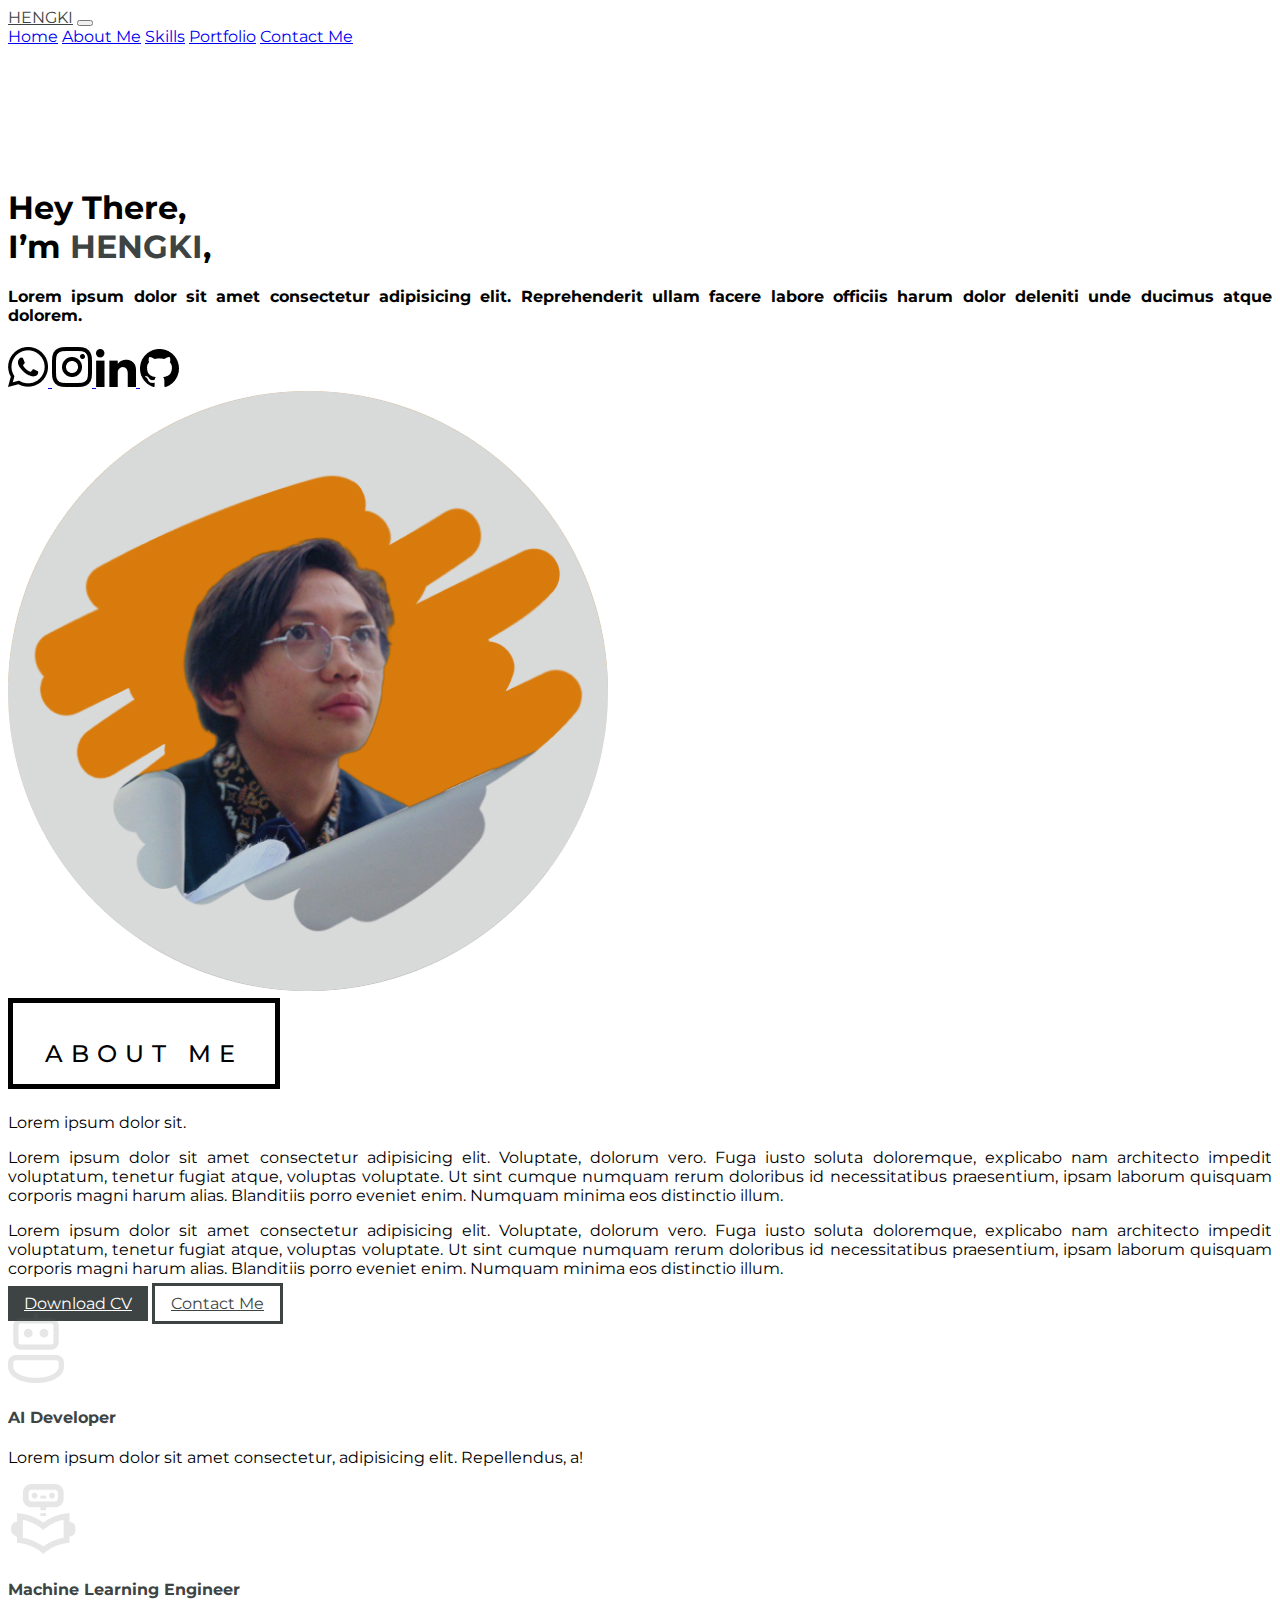
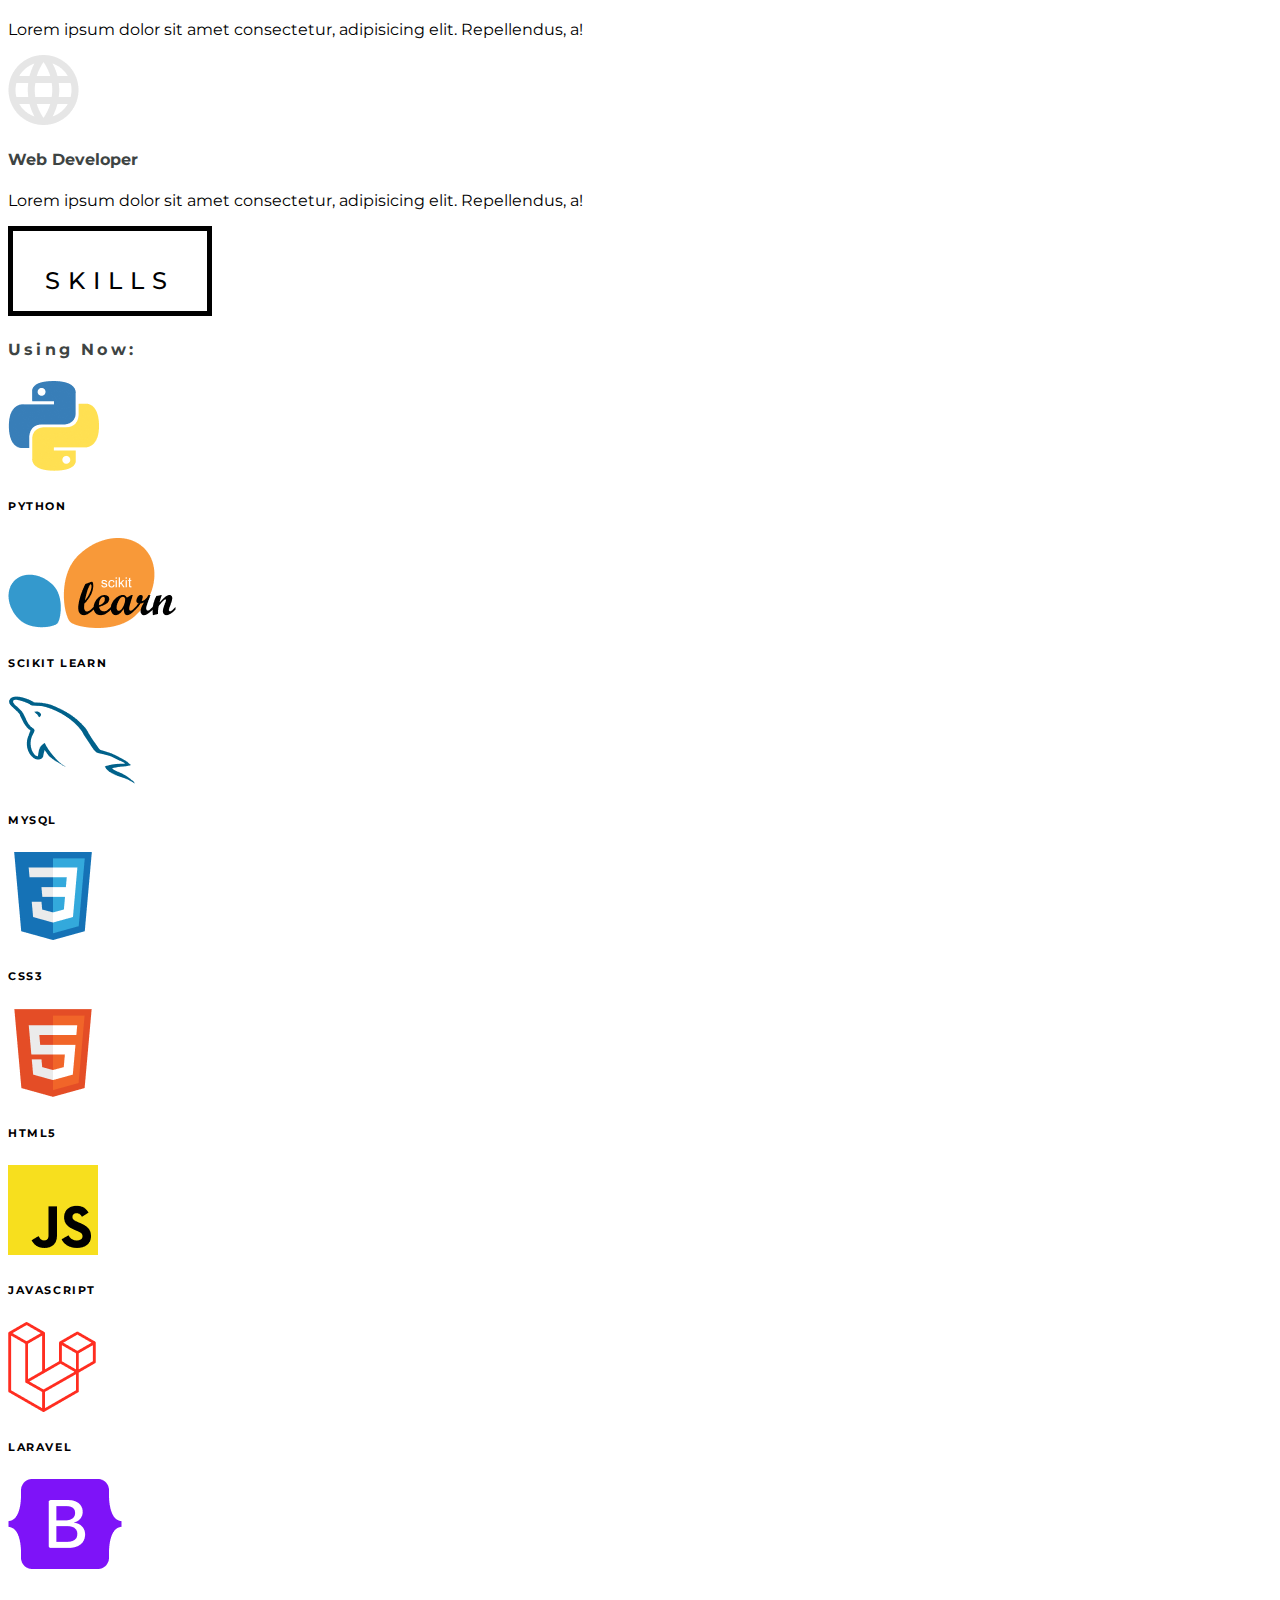
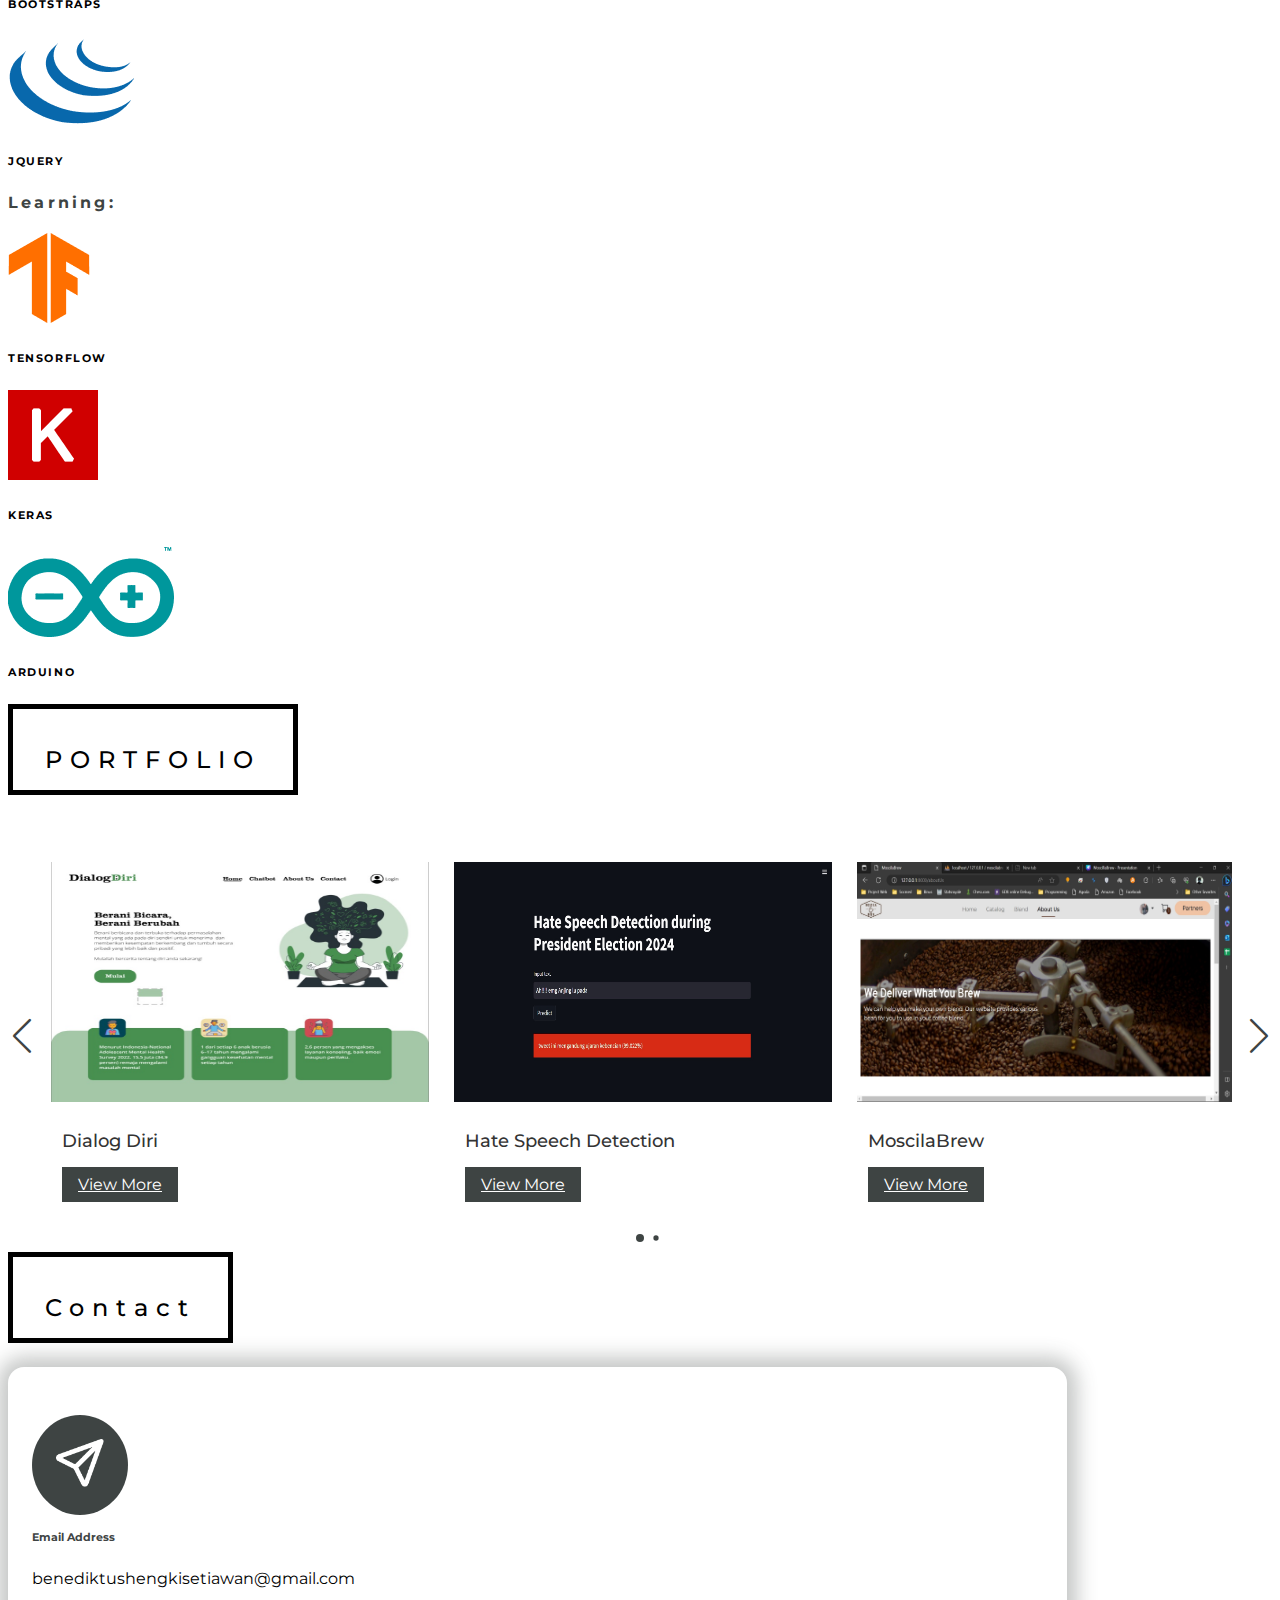
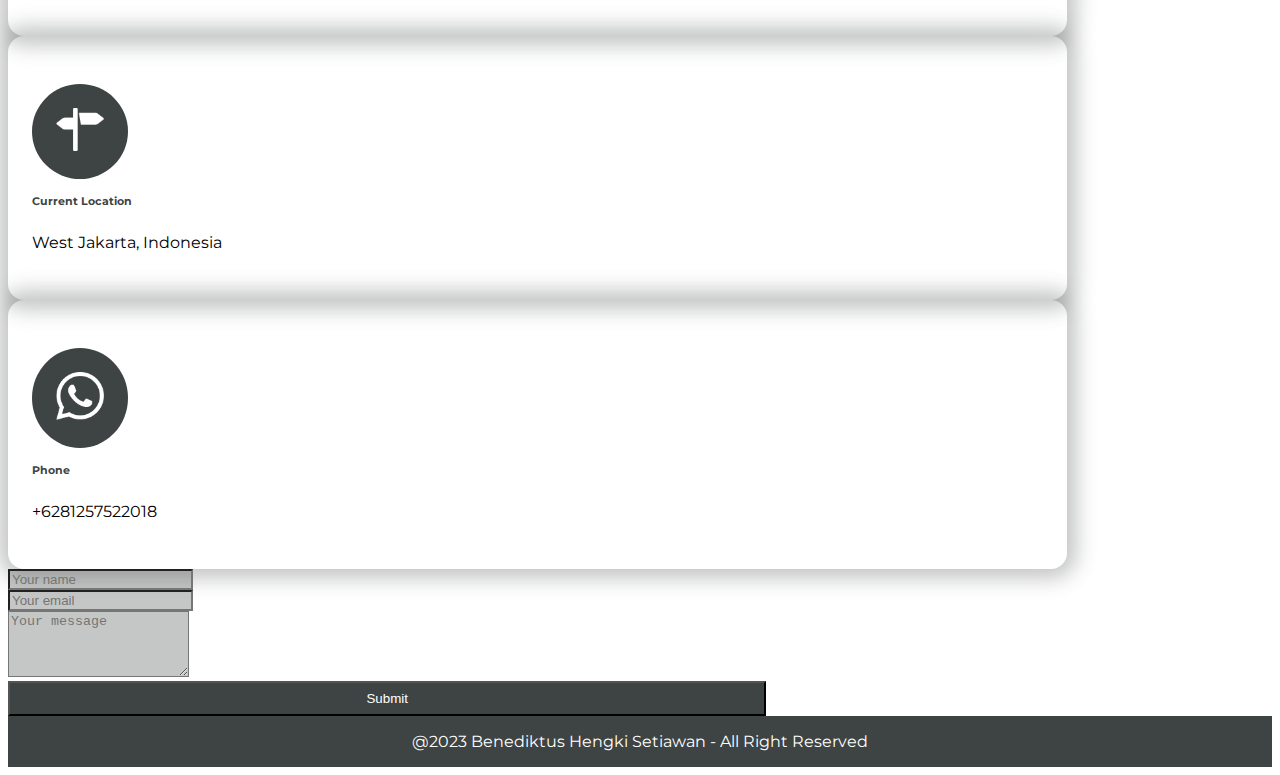
==== index.html @ 1af2297f "disable submit button in contact_me" ====
<!doctype html>
<html lang="en">

<head>
  <meta charset="utf-8">
  <meta name="viewport" content="width=device-width, initial-scale=1">
  <title>benngki</title>
  <link href="https://cdn.jsdelivr.net/npm/bootstrap@5.3.2/dist/css/bootstrap.min.css" rel="stylesheet"
    integrity="sha384-T3c6CoIi6uLrA9TneNEoa7RxnatzjcDSCmG1MXxSR1GAsXEV/Dwwykc2MPK8M2HN" crossorigin="anonymous">
  <link rel="stylesheet" href="style.css">

  <!-- card slider -->
  <!-- Swiper CSS -->
  <link rel="stylesheet" href="assets/card-slider/css/swiper-bundle.min.css">

  <!-- CSS -->
  <link rel="stylesheet" href="assets/card-slider/css/style.css">
</head>

<body>

  <header>
      <nav class="navbar navbar-expand-lg bg-body-tertiary fixed-top">
        <div class="container-lg">
          <a class="navbar-brand fw-bold" href="#home">HENGKI</a>
          <button class="navbar-toggler" type="button" data-bs-toggle="collapse" data-bs-target="#navbarNavAltMarkup"
            aria-controls="navbarNavAltMarkup" aria-expanded="false" aria-label="Toggle navigation">
            <span class="navbar-toggler-icon"></span>
          </button>
          <div class="collapse navbar-collapse" id="navbarNavAltMarkup">
            <div class="navbar-nav ms-auto">
              <a class="nav-link" aria-current="page" href="#home">Home</a>
              <a class="nav-link" href="#about_me">About Me</a>
              <a class="nav-link" href="#skills">Skills</a>
              <a class="nav-link" href="#portfolio">Portfolio</a>
              <a class="nav-link" href="#contact_me">Contact Me</a>
            </div>
          </div>
        </div>
      </nav>
  </header>

  <main id="index">
    <!-- Start of Home -->
    <section id="home" class="py-2 py-md-3 py-lg-4 d-flex align-items-center">
      <div class="container">
        <div class="row">
          <div class="col d-flex flex-column justify-content-center mb-4 mb-md-0">
            <h1>Hey There,<br>
              I’m <span class="fw-bold">HENGKI</span>,
            </h1>
            <h4 class="mt-3 text-justify">
              Lorem ipsum dolor sit amet consectetur adipisicing elit. Reprehenderit ullam facere labore officiis harum
              dolor deleniti unde ducimus atque dolorem.
            </h4>
            <!-- start of social icons -->
            <div id="social_icons" class="d-flex justify-content-between w-75 w-md-75 w-lg-50 mt-3 mt-md-5">
              <a href="https://wa.me/+6281257522018">
                <img src="assets/wa.png">
              </a>
              <a href="https://www.instagram.com/_hengkistwn/">
                <img src="assets/ig.png">
              </a>
              <a href="https://www.linkedin.com/in/benngki">
                <img src="assets/linkedin.png">
              </a>
              <a href="https://github.com/Benngki">
                <img src="assets/github.png">
              </a>
            </div>
            <!-- end of social icons -->
          </div>
          <div class="col-12 col-md order-first order-md-last text-center align-self-center mt-4 mt-md-0">
            <img src="assets/Ellipse 1.jpg" class="w-75">
          </div>
        </div>
      </div>
    </section>
    <!-- End of Home -->

    <!-- Start of About Me -->
    <section id="about_me" class="text-center py-2 py-md-3 py-lg-4">
      <div class="container d-flex flex-column align-items-center">
        <div class="title">
          <h2>
            ABOUT ME
          </h2>
        </div>

        <div class="text-justify w-100">
          <p>
            Lorem ipsum dolor sit.
          </p>
          <p>
            Lorem ipsum dolor sit amet consectetur adipisicing elit. Voluptate, dolorum vero. Fuga iusto soluta
            doloremque, explicabo nam architecto impedit voluptatum, tenetur fugiat atque, voluptas voluptate. Ut sint
            cumque numquam rerum doloribus id necessitatibus praesentium, ipsam laborum quisquam corporis magni harum
            alias. Blanditiis porro eveniet enim. Numquam minima eos distinctio illum.
          </p>
          <p>
            Lorem ipsum dolor sit amet consectetur adipisicing elit. Voluptate, dolorum vero. Fuga iusto soluta
            doloremque, explicabo nam architecto impedit voluptatum, tenetur fugiat atque, voluptas voluptate. Ut sint
            cumque numquam rerum doloribus id necessitatibus praesentium, ipsam laborum quisquam corporis magni harum
            alias. Blanditiis porro eveniet enim. Numquam minima eos distinctio illum.
          </p>
        </div>

        <div class="d-flex me-auto">
          <a href="assets/BenediktusHengkiSetiawan_CV_Academy2023.pdf" role="button" class="btn btn-primary">Download
            CV</a>
          <a href="#contact_me" role="button" class="nav-link btn btn-secondary ms-3">Contact Me</a>
        </div>

        <div id="services" class="container px-5 pt-5 mt-3 text-justify">
          <div class="row gx-2 gy-5">
            <!-- AI Developer -->
            <div class="role col-12 col-md-5 position-relative mx-auto">
              <img src="assets/fluent_bot-24-regular.png" class="position-absolute top-0 start-0 translate-middle">
              <h4 class="fw-bold">AI Developer</h4>
              <p>Lorem ipsum dolor sit amet consectetur, adipisicing elit. Repellendus, a!</p>
            </div>
            <!-- Machine Learning Engineer -->
            <div class="role col-12 col-md-5 position-relative mx-auto">
              <img src="assets/eos-icons_machine-learning-outlined.png"
                class="position-absolute top-0 start-0 translate-middle">
              <h4 class="fw-bold">Machine Learning Engineer</h4>
              <p>Lorem ipsum dolor sit amet consectetur, adipisicing elit. Repellendus, a!</p>
            </div>
            <!-- Web Developer -->
            <div class="role col-12 col-md-5 position-relative mx-auto">
              <img src="assets/mdi_web.png" class="position-absolute top-0 start-0 translate-middle">
              <h4 class="fw-bold">Web Developer</h4>
              <p>Lorem ipsum dolor sit amet consectetur, adipisicing elit. Repellendus, a!</p>
            </div>
          </div>
        </div>
      </div>
    </section>
    <!-- End of About Me -->

    <!-- Start of Skills -->
    <section id="skills" class="text-center py-2 py-md-3 py-lg-4">
      <div class="container d-flex flex-column align-items-center">
        <div class="title">
          <h2>
            SKILLS
          </h2>
        </div>

        <!-- Using Noew -->
        <h4 class="fw-bold letter-spacing_2 me-auto">
          Using Now:
        </h4>
        <div class="container text-center">
          <div class="row g-2 justify-content-center">
            <div class="col-12 col-md-9 col-md-10">
              <div class="row row-cols-2 row-cols-md-3 row-cols-lg-4 justify-content-center">
                <div class="col">
                  <div class="p-3">
                    <img src="assets/logos_python.png" class="img-fluid">
                    <h6 class="letter-spacing_1 mt-2">PYTHON</h6>
                  </div>
                </div>
                <div class="col">
                  <div class="p-3">
                    <img src="assets/devicon_scikitlearn.png" class="img-fluid">
                    <h6 class="letter-spacing_1 mt-2">SCIKIT LEARN</h6>
                  </div>
                </div>
                <div class="col">
                  <div class="p-3">
                    <img src="assets/devicon_mysql.png" class="img-fluid">
                    <h6 class="letter-spacing_1 mt-2">MYSQL</h6>
                  </div>
                </div>
                <div class="col">
                  <div class="p-3">
                    <img src="assets/devicon_css3.png" class="img-fluid">
                    <h6 class="letter-spacing_1 mt-2">CSS3</h6>
                  </div>
                </div>
                <div class="col">
                  <div class="p-3">
                    <img src="assets/devicon_html5.png" class="img-fluid">
                    <h6 class="letter-spacing_1 mt-2">HTML5</h6>
                  </div>
                </div>
                <div class="col">
                  <div class="p-3">
                    <img src="assets/logos_javascript.png" class="img-fluid">
                    <h6 class="letter-spacing_1 mt-2">JAVASCRIPT</h6>
                  </div>
                </div>
                <div class="col">
                  <div class="p-3">
                    <img src="assets/laravel.png" class="img-fluid">
                    <h6 class="letter-spacing_1 mt-2">LARAVEL</h6>
                  </div>
                </div>
                <div class="col">
                  <div class="p-3">
                    <img src="assets/bootstrap.png" class="img-fluid">
                    <h6 class="letter-spacing_1 mt-2">BOOTSTRAPS</h6>
                  </div>
                </div>
                <div class="col">
                  <div class="p-3">
                    <img src="assets/devicon_jquery.png" class="img-fluid">
                    <h6 class="letter-spacing_1 mt-2">JQUERY</h6>
                  </div>
                </div>
              </div>
            </div>
          </div>
        </div>

        <!-- Learning -->
        <h4 class="fw-bold letter-spacing_2 me-auto">
          Learning:
        </h4>
        <div class="container text-center">
          <div class="row g-2 justify-content-center">
            <div class="col-12 col-md-9 col-md-10">
              <div class="row row-cols-2 row-cols-md-3 row-cols-lg-4 justify-content-center">
                <div class="col">
                  <div class="p-3">
                    <img src="assets/tf.png" class="img-fluid">
                    <h6 class="letter-spacing_1 mt-2">TENSORFLOW</h6>
                  </div>
                </div>
                <div class="col">
                  <div class="p-3">
                    <img src="assets/devicon_keras.png" class="img-fluid">
                    <h6 class="letter-spacing_1 mt-2">KERAS</h6>
                  </div>
                </div>
                <div class="col">
                  <div class="p-3">
                    <img src="assets/devicon_arduino.png" class="img-fluid">
                    <h6 class="letter-spacing_1 mt-2">ARDUINO</h6>
                  </div>
                </div>
              </div>
            </div>
          </div>
        </div>
      </div>
    </section>
    <!-- End of Skills -->

    <!-- Start of Portfolio -->
    <section id="portfolio" class="text-center py-2 py-md-3 py-lg-4">
      <div class="container d-flex flex-column align-items-center">
        <div class="title">
          <h2>
            PORTFOLIO
          </h2>
        </div>

        <div class="text-center">
          <!-- web version -->
          <!-- <div id="projects" class="d-none row row-cols-1 g-0 row-cols-md-2 row-cols-lg-3"></div> -->
        </div>
      </div>
      <!-- mobile version -->
      <div class="container-fluid container-lg">
        <div class="slide-container swiper">
          <div class="slide-content">
            <div class="card-wrapper swiper-wrapper"></div>
          </div>
  
          <div class="swiper-button-next swiper-navBtn"></div>
          <div class="swiper-button-prev swiper-navBtn"></div>
          <div class="swiper-pagination"></div>
        </div>
      </div>

    </section>
    <!-- End of Portfolio -->

    <!-- Start of Contact Me -->
    <section id="contact_me" class="text-center py-2 py-md-3 py-lg-4">
      <div class="container d-flex flex-column align-items-center">
        <div class="title">
          <h2>
            Contact
          </h2>
        </div>

        <!-- start of Contact -->
        <div id="contacts" class="container text-center mt-3">
          <div class="row justify-content-center">
            <div class="col-12 col-lg-11">
              <div class="row row-cols-1 row-cols-md-2 row-cols-lg-3 gy-5 gy-lg-0 justify-content-center">
                <!-- email -->
                <div class="col email">
                  <div class="content mx-auto">
                    <div class="eclipse mx-auto">
                      <img src="assets/tabler_send.png" class="img-fluid">
                    </div>
                    <h6 class="fw-bold">Email Address</h6>
                    <p>benediktushengkisetiawan@gmail.com</p>
                  </div>
                </div>
                <div class="col email">
                  <div class="content mx-auto">
                    <div class="eclipse mx-auto">
                      <img src="assets/entypo_address.png" class="img-fluid">
                    </div>
                    <h6 class="fw-bold">Current Location</h6>
                    <p>West Jakarta, Indonesia</p>
                  </div>
                </div>
                <div class="col email">
                  <div class="content mx-auto">
                    <div class="eclipse mx-auto">
                      <img src="assets/ic_baseline-whatsapp.png" class="img-fluid">
                    </div>
                    <h6 class="fw-bold">Phone</h6>
                    <p>+6281257522018</p>
                  </div>
                </div>
                <!-- address -->
                <!-- phone -->
              </div>
            </div>
          </div>
        </div>
        <!-- end of Contact -->

        <form class="mt-5">
          <!-- name -->
          <div class="mb-3">
            <input type="text" class="form-control form-control-lg" placeholder="Your name">
          </div>
          <!-- email -->
          <div class="mb-3">
            <input type="email" class="form-control form-control-lg" placeholder="Your email">
          </div>
          <!-- message -->
          <div class="mb-3">
            <textarea class="form-control" rows="4" placeholder="Your message"></textarea>
          </div>
          <button type="submit" class="btn btn-primary disabled">Submit</button>
        </form>
      </div>
    </section>
    <!-- End of Contact Me -->
  </main>

  <footer>
    <p>@2023 Benediktus Hengki Setiawan - All Right Reserved</p>
  </footer>

  <script src="https://cdn.jsdelivr.net/npm/bootstrap@5.3.2/dist/js/bootstrap.bundle.min.js"
    integrity="sha384-C6RzsynM9kWDrMNeT87bh95OGNyZPhcTNXj1NW7RuBCsyN/o0jlpcV8Qyq46cDfL"
    crossorigin="anonymous"></script>

  <!-- jquery -->
  <script src="https://code.jquery.com/jquery-3.6.0.min.js" integrity="sha256-/xUj+3OJU5yExlq6GSYGSHk7tPXikynS7ogEvDej/m4=" crossorigin="anonymous"></script>

  <!-- card slider -->
  <!-- Swiper JS -->
  <script src="assets/card-slider/js/swiper-bundle.min.js"></script>

  <!-- JavaScript -->
  <script src="assets/card-slider/js/script.js"></script>

  <!-- custom javascript -->
  <script src="data.js"></script>
  <script src="main.js"></script>
  <script src="script.js"></script>
</body>

</html>
---- style.css ----
/* @import url('https://fonts.googleapis.com/css2?family=Montserrat&display=swap'); */
@import url('https://fonts.googleapis.com/css2?family=Montserrat:wght@400;500;700&display=swap');

:root {
    --font-montserrat: 'Montserrat', sans-serif;
    --primary-color: #FFFFFF;
    --secondary-color: #3E4443;

    --shadow-color: 62,68, 67, 0.3;
}

html {
    scroll-behavior: smooth;
}

body {
    font-family: 'Montserrat', sans-serif;
}

/* section#home{
    padding-top: 10vh;
} */

nav a.active {
    font-weight: bold;
}

/* start of About Me */
.title {
    border: solid black;
    border-width: 5px;
    width: fit-content;
    padding: 0.5rem 1.5rem;
    margin-bottom: 1.5rem;
}

.title > h2 {
    letter-spacing: 0.4rem;
    margin-bottom: 0;
    font-weight: 500;
}

#services .role img {
    opacity: 0.55;
}
/* end of About Me */

/* start of portfolio */
#projects .project_info {
    display: none;
}

#projects .project {
    height: 20rem;
    overflow: hidden;
}

#projects .project img {
    width: 100%;
    height: 100%;
    /* display: block; */
    object-fit: fill;
}

#projects .project .project_title {
    margin-bottom: 0;
    font-weight: bold;
}
/* end of portfolio */

/* start of contacts */
section#contact_me #contacts .col .content {
    box-shadow: 0 0 20px 10px rgba(var(--shadow-color)); /* offset-x | offset-y | blur-radius | spread-radius | color */
    width: 90%;
    height: 100%;
    padding: 3rem 1.5rem;
    word-break: break-all;
    border-radius: 1rem;
}

section#contact_me #contacts .col .content .eclipse {
    background-color: var(--secondary-color);
    width: fit-content;
    padding: 1.5rem;
    border-radius: 50%;
}

section#contact_me #contacts .col .content .eclipse img {
    width: 3rem;
    color: var(--primary-color);
}

section#contact_me #contacts .col .content h6{
    margin-top: 1rem;
}

section#contact_me #contacts .col .content p{
    margin-bottom: 0;
}

    /* form */  
    section#contact_me form{
        width: 90%;
    }

    section#contact_me form input, section#contact_me form textarea{
        background-color: rgba(var(--shadow-color));
        color: black;
    }

    section#contact_me form input:focus, section#contact_me form textarea:focus{
        box-shadow: 0 0 20px 5px rgba(var(--shadow-color));
        border: solid rgb(var(--primary-color));
    }

    section#contact_me form button[type='submit']{
        width: 100%;
        background-color: var(--secondary-color);
    } 
/* end of contacts */

/* start of footer */
footer {
    background-color: var(--secondary-color);
    padding: 1rem 2rem ;
}

footer p {
    color: #FFFFFF;
    margin: 0;
    text-align: center;
    word-break: break-all;
}
/* end of footer */

/* // Small devices (landscape phones, 576px and up) */
/* @media (min-width: 576px) { 
 } */

/* // Medium devices (tablets, 768px and up) */
@media (min-width: 768px) { 
    /* start of contact me */
    section#contact_me #contacts .col .content {
        width: 80%;
    }
    /* start of contact me */
    .w-md-75 {
        width: 75% !important;
    }

    .vh-md-100 {
        height: 100vh !important;
    }
}

/* // Large devices (desktops, 992px and up) */
@media (min-width: 992px) { 
    nav {
        height: 10vh;
    }

    .w-lg-50 {
        width: 50% !important;
    }

    /* start of Home */
    section#home{
        height: 90vh;
    }
    /* end of Home */

    /* start of About Me */
    .title {
        padding: 1rem 2rem;
    }
    
    .title > h2 {
        letter-spacing: 0.5rem;
    }
    /* end of About Me */

    /* start of portfolio */
    #projects { /* web version */
        display: flex !important;
    } 

    #projects .project:hover > img {
        opacity: 0.3;
    }

    #projects .project:hover .project_info {
        display: block;
    }

    #projects .project:hover p {
        cursor: default;
    }
    /* end of portfolio */

    /* start of contact me */
    section#contact_me form{
        width: 60%;
    }
    /* end of contact me */
}


.text-justify {
    text-align: justify;
}

.fw-bold {
    color: var(--secondary-color);
}

.w-60 {
    width: 60%;
}

.mt-10vh {
    margin-top: 10vh;
}

.vh-90 {
    height: 90vh;
}

.min-vh-90 {
    min-height: 90vh;
}

.btn-primary {
    background-color: var(--secondary-color);
    color: var(--primary-color);
    padding: 0.5rem 1rem;
}

.btn-primary:hover, .btn-secondary:hover {
    background-color: var(--secondary-color);
    color: var(--primary-color);
    opacity: 0.8;
}

.btn-secondary {
    background-color: transparent;
    color: var(--secondary-color);
    border: solid var(--secondary-color);
    padding: 0.5rem 1rem;
}

.letter-spacing_2 {
    letter-spacing: 0.2rem;
}

.letter-spacing_1 {
    letter-spacing: 0.1rem;
}

/* =============
    Project Page
===================*/

main#project h6, main#project h5{
    font-weight: bold;
}
---- assets/card-slider/css/style.css ----
/* Google Fonts - Poppins */
/* @import url('https://fonts.googleapis.com/css2?family=Poppins:wght@300;400;500;600&display=swap');

*{
  margin: 0;
  padding: 0;
  box-sizing: border-box;
  font-family: 'Poppins', sans-serif;
}
body{
  min-height: 100vh;
  display: flex;
  align-items: center;
  justify-content: center;
  background-color: #EFEFEF;
} */
.slide-container{
  /* max-width: 1120px; */
  width: 100%;
  padding: 40px 0;
}
.slide-container .slide-content{
  margin: 0 40px;
  overflow: hidden;
}
.slide-container .card{
  border-radius: 0;
  background-color: #FFF;
}
.slide-container .image-content,
.slide-container .card-content{
  display: flex;
  flex-direction: column;
  align-items: start;
  padding: 10px 14px;
}
.slide-container .image-content{
  position: relative;
  row-gap: 5px;
  padding: 0;
}
.slide-container .card-image{
  position: relative;
  height: 13rem;
  width: 100%;
  background: #FFF;
  padding: 3px;
}
.slide-container .name{
  font-size: 18px;
  font-weight: 500;
  color: #333;
}
.slide-container .description{
  font-size: 14px;
  color: #707070;
  text-align: center;
}
.slide-container .button{
  border: none;
  font-size: 16px;
  color: #FFF;
  padding: 8px 16px;
  background-color: var(--secondary-color);
  border-radius: 6px;
  margin: 14px;
  cursor: pointer;
  transition: all 0.3s ease;
}
.slide-container .button:hover{
  background: #265DF2;
}

.slide-container .swiper-navBtn{
  color: var(--secondary-color);
  transition: color 0.3s ease;
}
.slide-container .swiper-navBtn:hover{
  color: var(--secondary-color);
}
.slide-container .swiper-navBtn::before,
.slide-container .swiper-navBtn::after{
  font-size: 35px;
}
.slide-container .swiper-button-next{
  right: 0;
}
.slide-container .swiper-button-prev{
  left: 0;
}
.slide-container .swiper-pagination-bullet{
  background-color: var(--secondary-color);
  opacity: 1;
}
.slide-container .swiper-pagination-bullet-active{
  background-color: var(--secondary-color);
}

@media screen and (max-width: 768px) {
  .slide-container .slide-content{
    margin: 0 10px;
  }
  .slide-container .swiper-navBtn{
    display: none;
  }
}

/* // Large devices (desktops, 992px and up) */
@media (min-width: 992px) { 
  .slide-container .card-image{
    height: 15rem;
  }
}
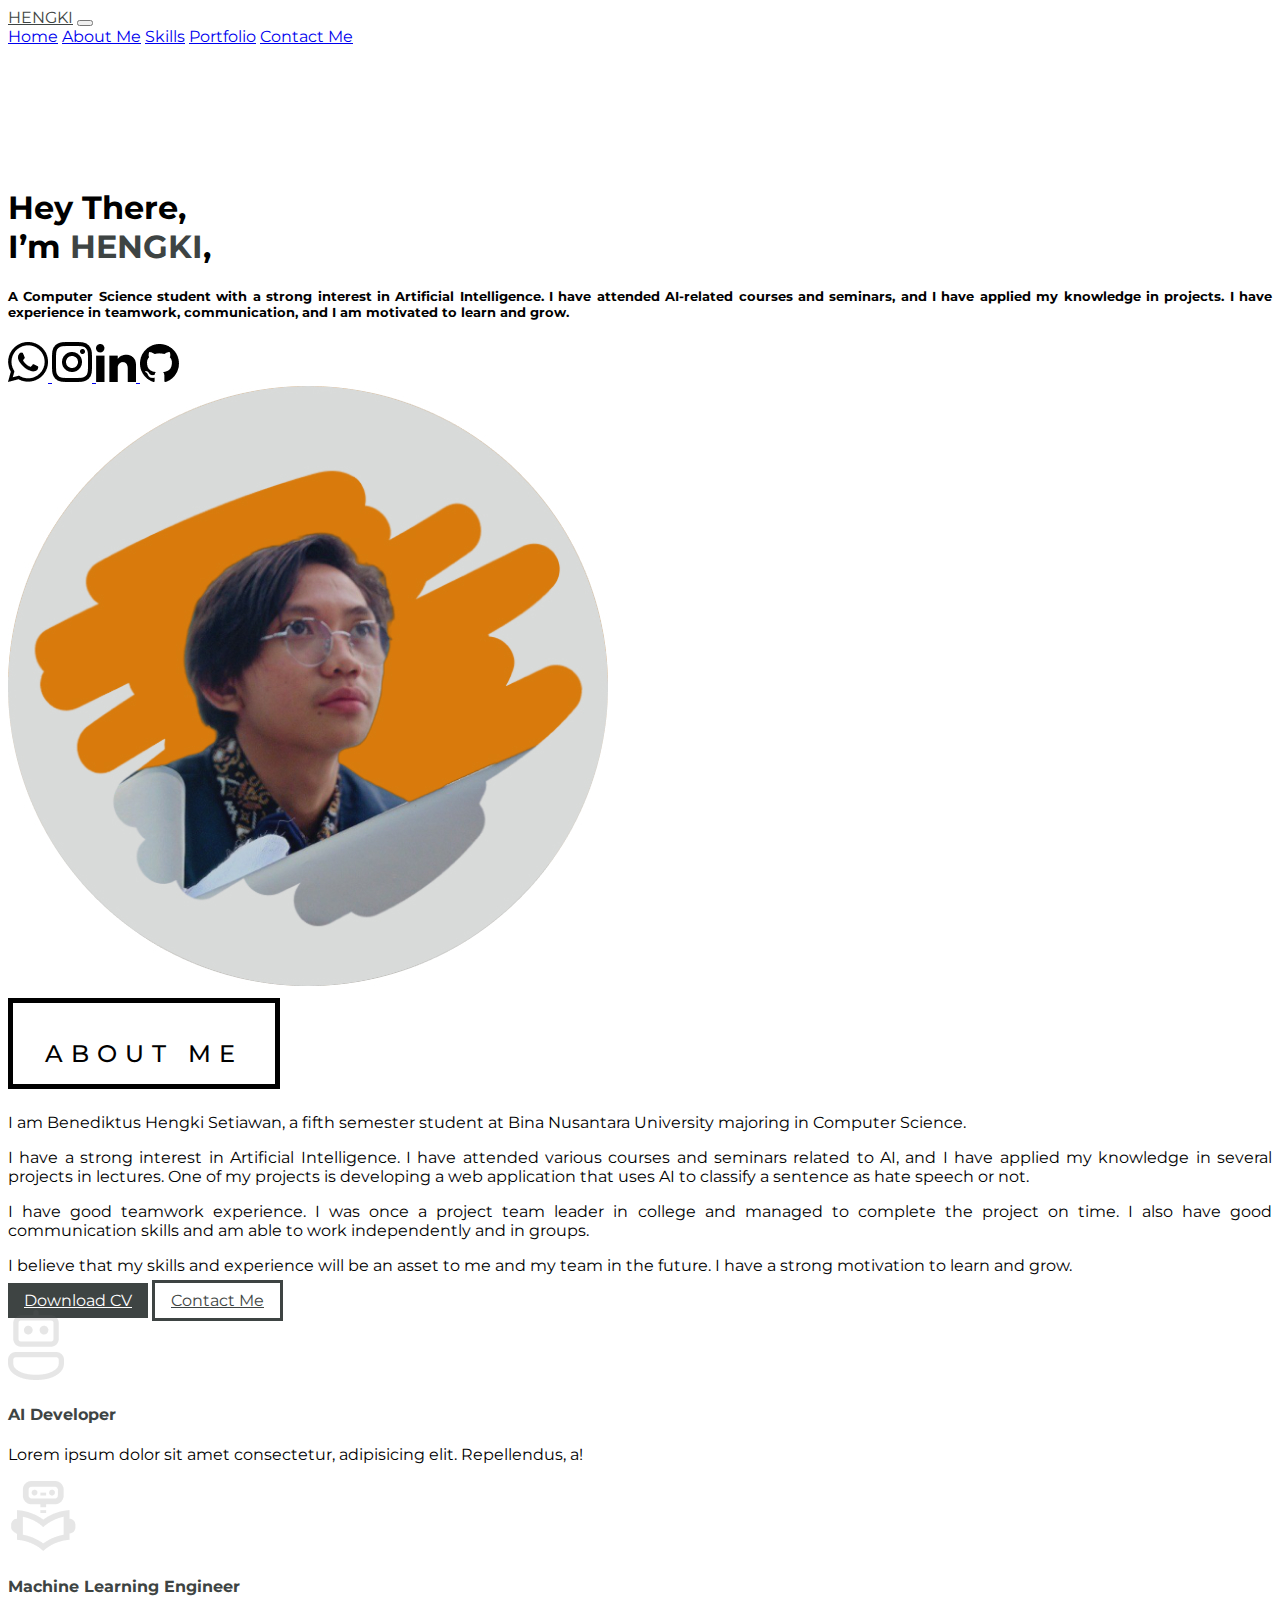
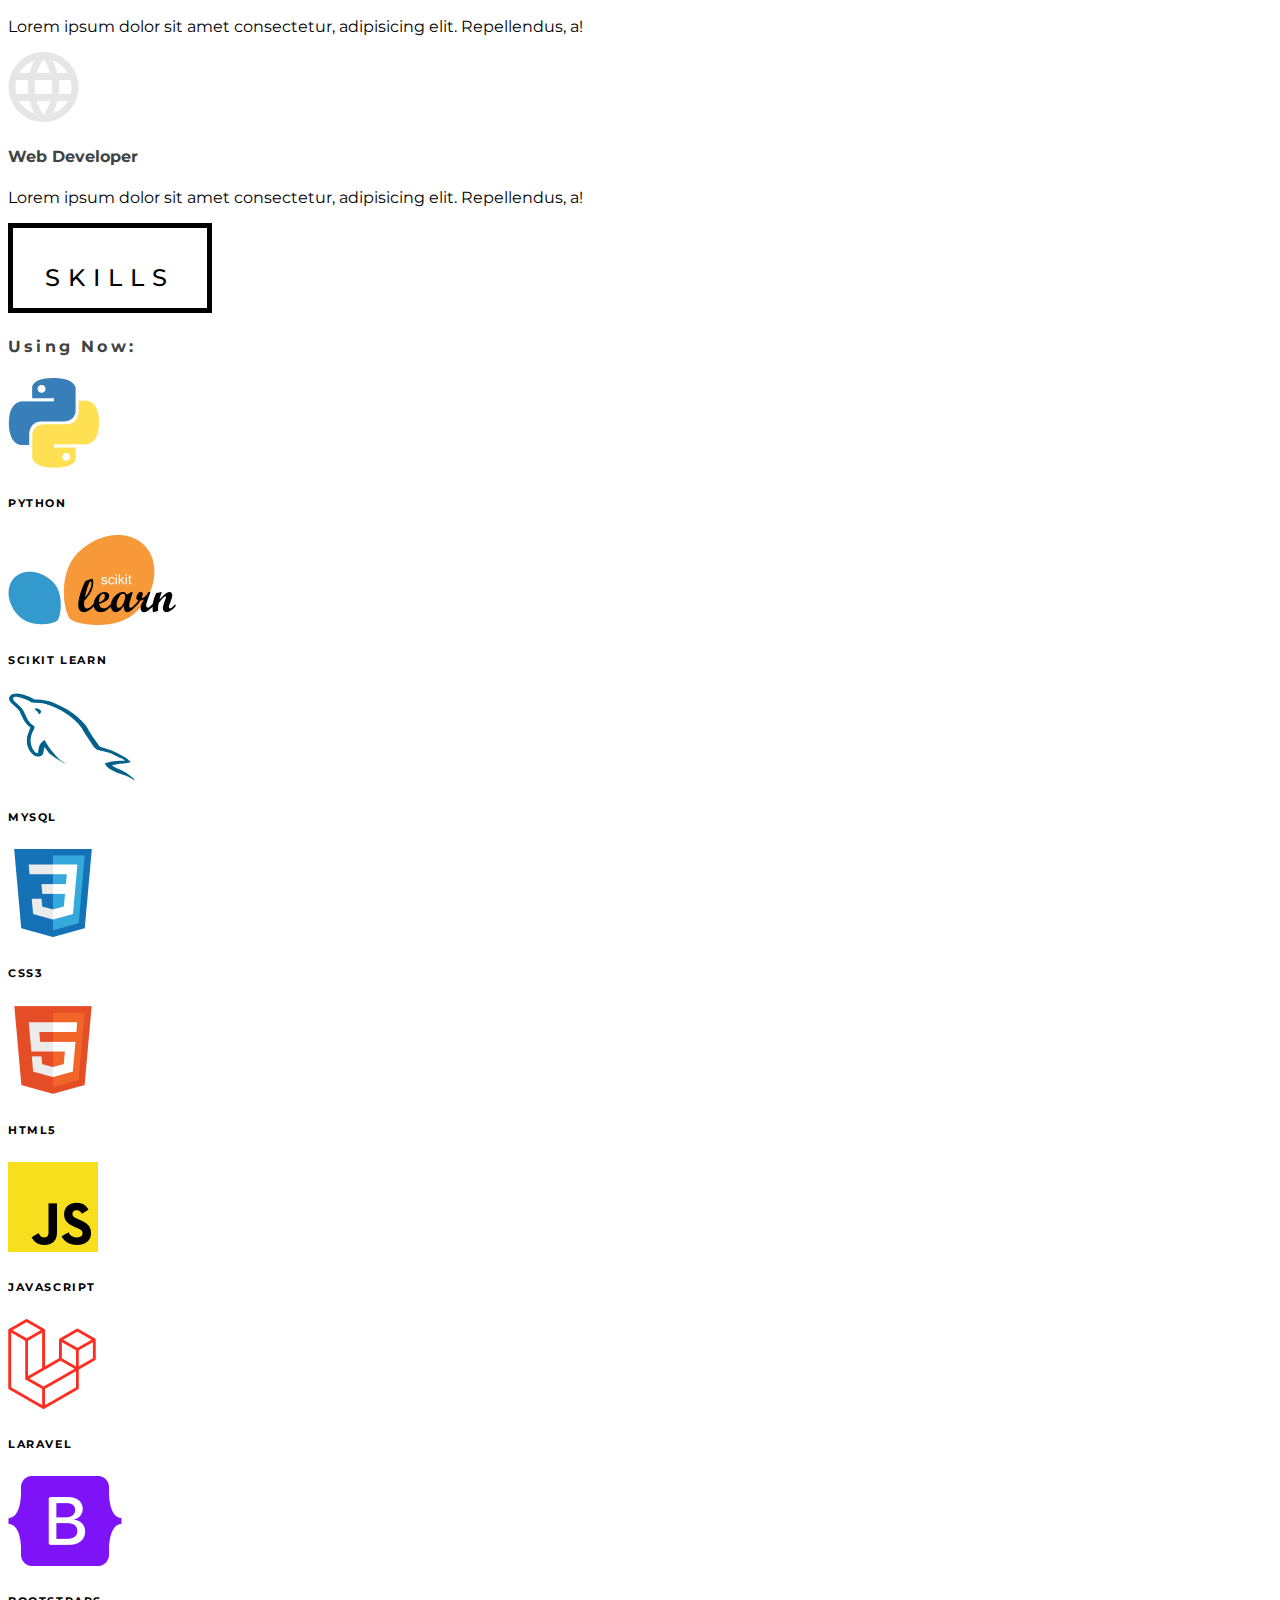
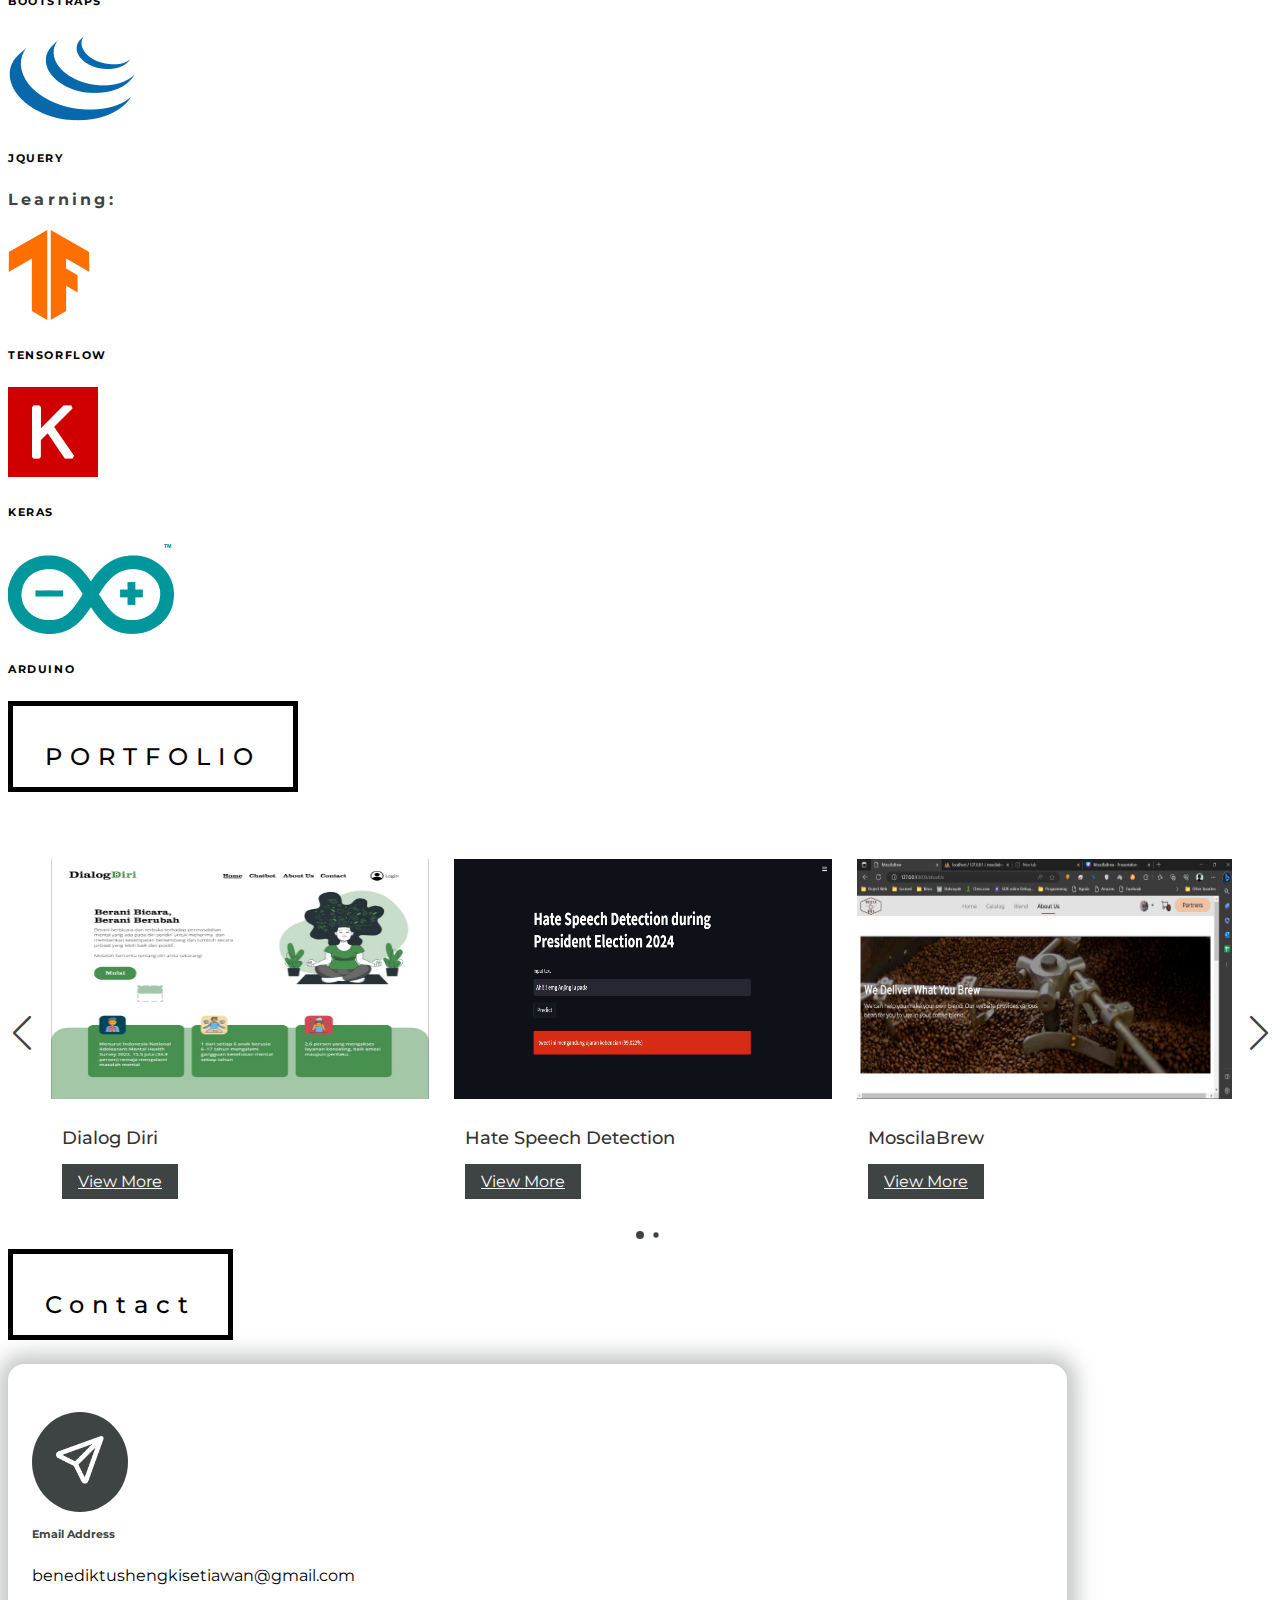
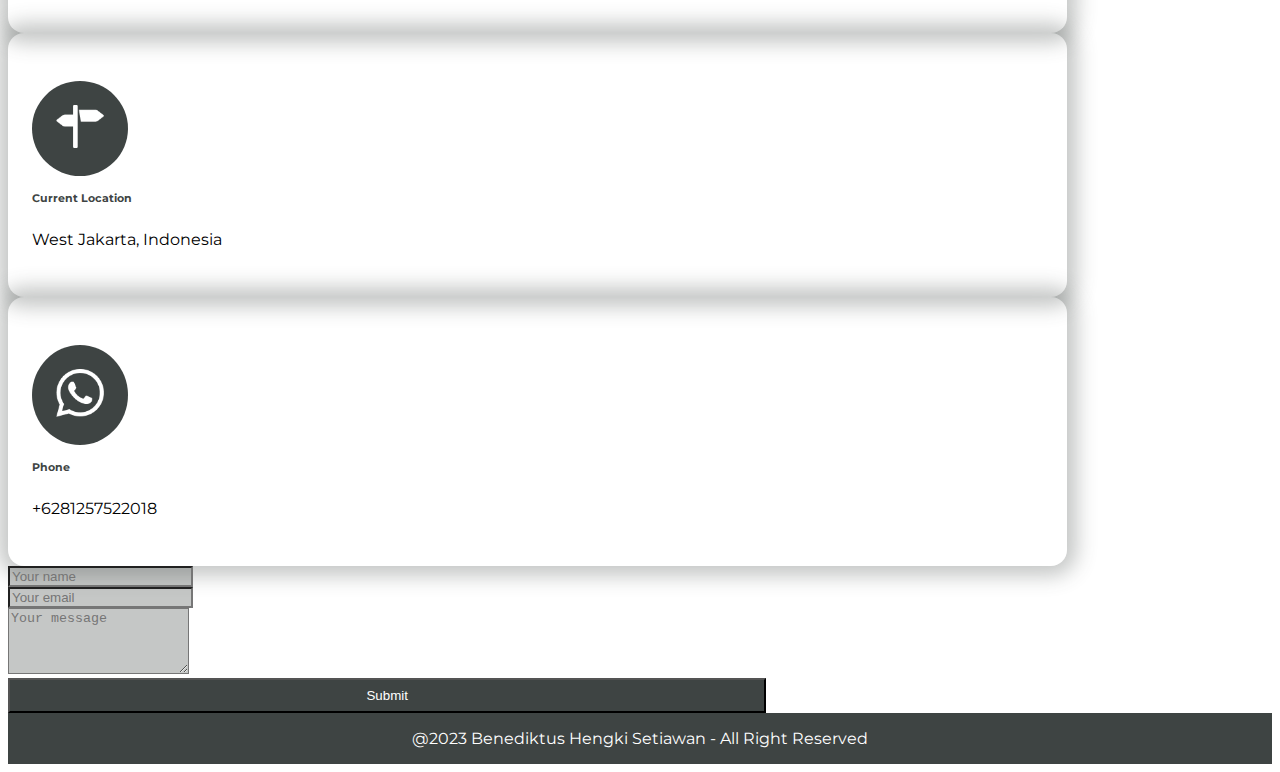
==== commit 9aa32140: "content update" ====
--- a/index.html
+++ b/index.html
@@ -49,10 +49,9 @@
             <h1>Hey There,<br>
               I’m <span class="fw-bold">HENGKI</span>,
             </h1>
-            <h4 class="mt-3 text-justify">
-              Lorem ipsum dolor sit amet consectetur adipisicing elit. Reprehenderit ullam facere labore officiis harum
-              dolor deleniti unde ducimus atque dolorem.
-            </h4>
+            <h5 id="home_title" class="mt-3 pe-5 text-justify">
+              
+            </h5>
             <!-- start of social icons -->
             <div id="social_icons" class="d-flex justify-content-between w-75 w-md-75 w-lg-50 mt-3 mt-md-5">
               <a href="https://wa.me/+6281257522018">
@@ -87,22 +86,7 @@
           </h2>
         </div>
 
-        <div class="text-justify w-100">
-          <p>
-            Lorem ipsum dolor sit.
-          </p>
-          <p>
-            Lorem ipsum dolor sit amet consectetur adipisicing elit. Voluptate, dolorum vero. Fuga iusto soluta
-            doloremque, explicabo nam architecto impedit voluptatum, tenetur fugiat atque, voluptas voluptate. Ut sint
-            cumque numquam rerum doloribus id necessitatibus praesentium, ipsam laborum quisquam corporis magni harum
-            alias. Blanditiis porro eveniet enim. Numquam minima eos distinctio illum.
-          </p>
-          <p>
-            Lorem ipsum dolor sit amet consectetur adipisicing elit. Voluptate, dolorum vero. Fuga iusto soluta
-            doloremque, explicabo nam architecto impedit voluptatum, tenetur fugiat atque, voluptas voluptate. Ut sint
-            cumque numquam rerum doloribus id necessitatibus praesentium, ipsam laborum quisquam corporis magni harum
-            alias. Blanditiis porro eveniet enim. Numquam minima eos distinctio illum.
-          </p>
+        <div id="about_me_desc" class="text-justify w-100">
         </div>
 
         <div class="d-flex me-auto">
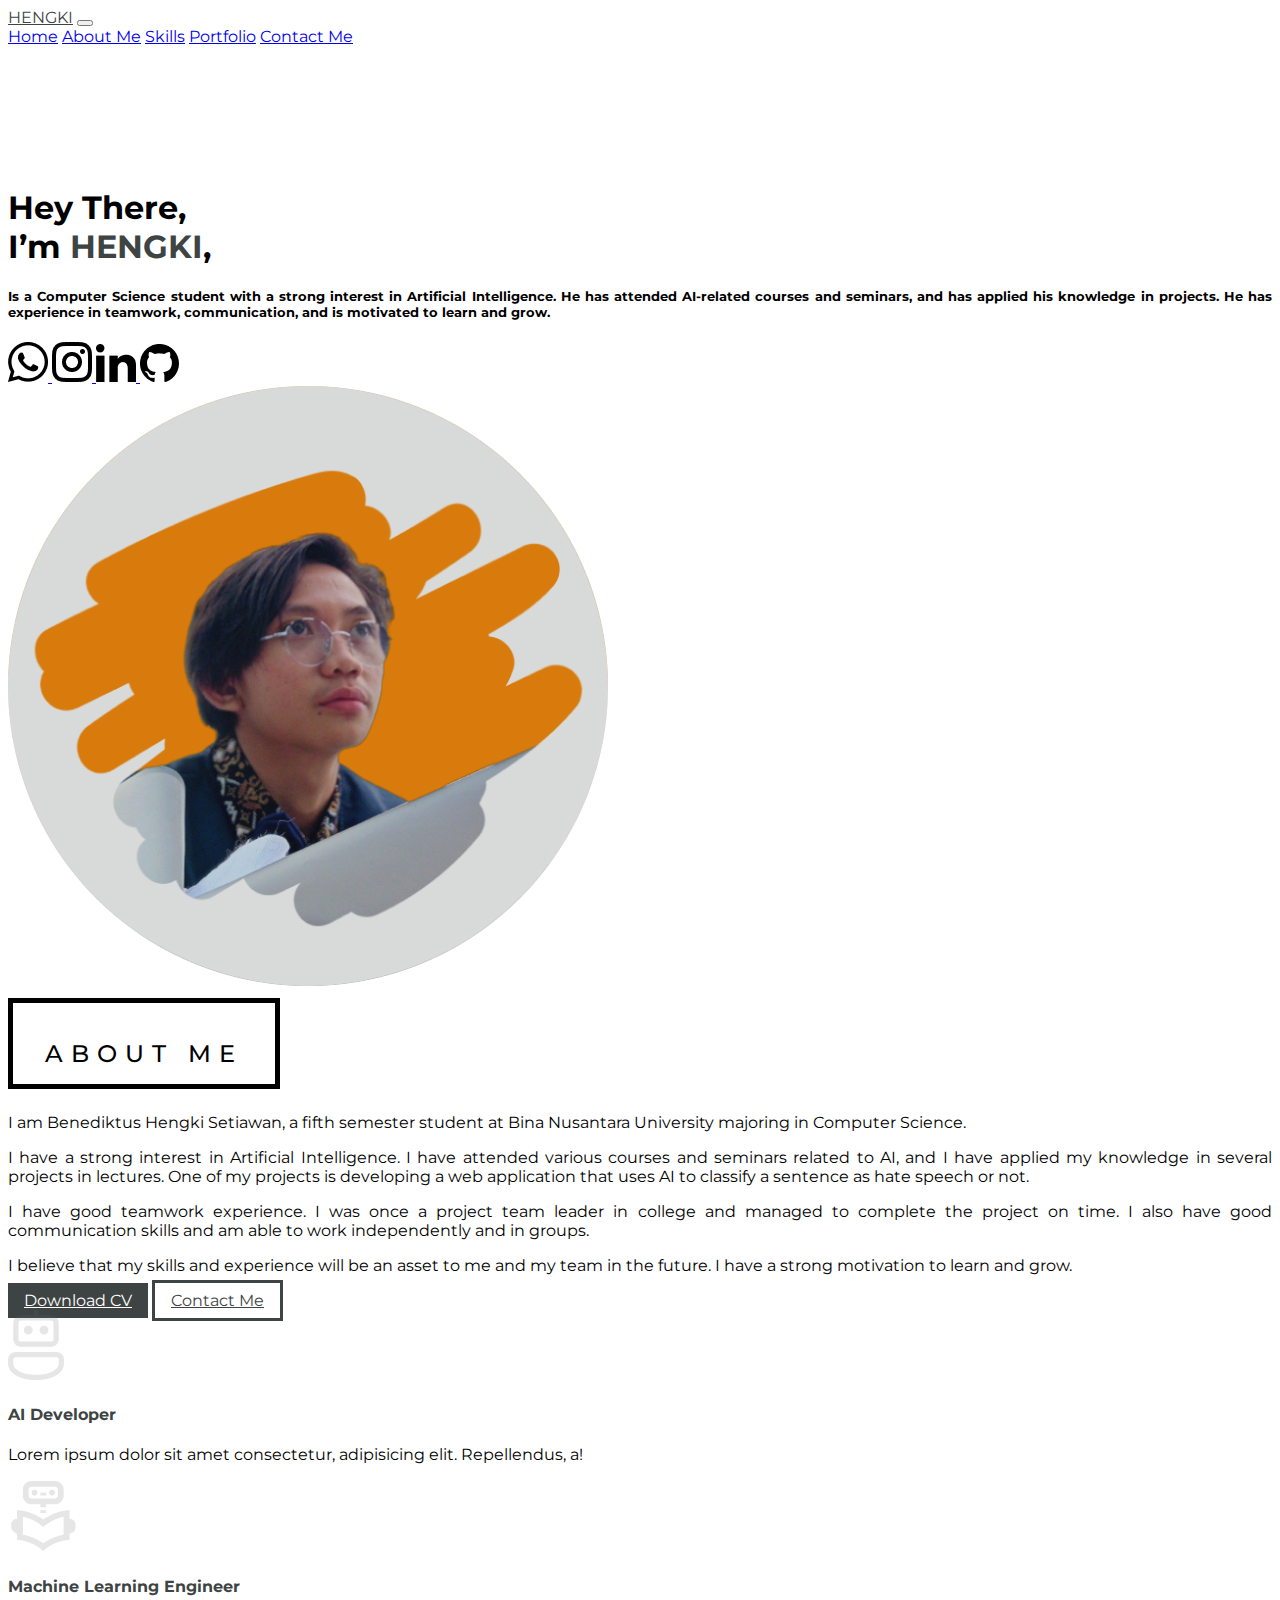
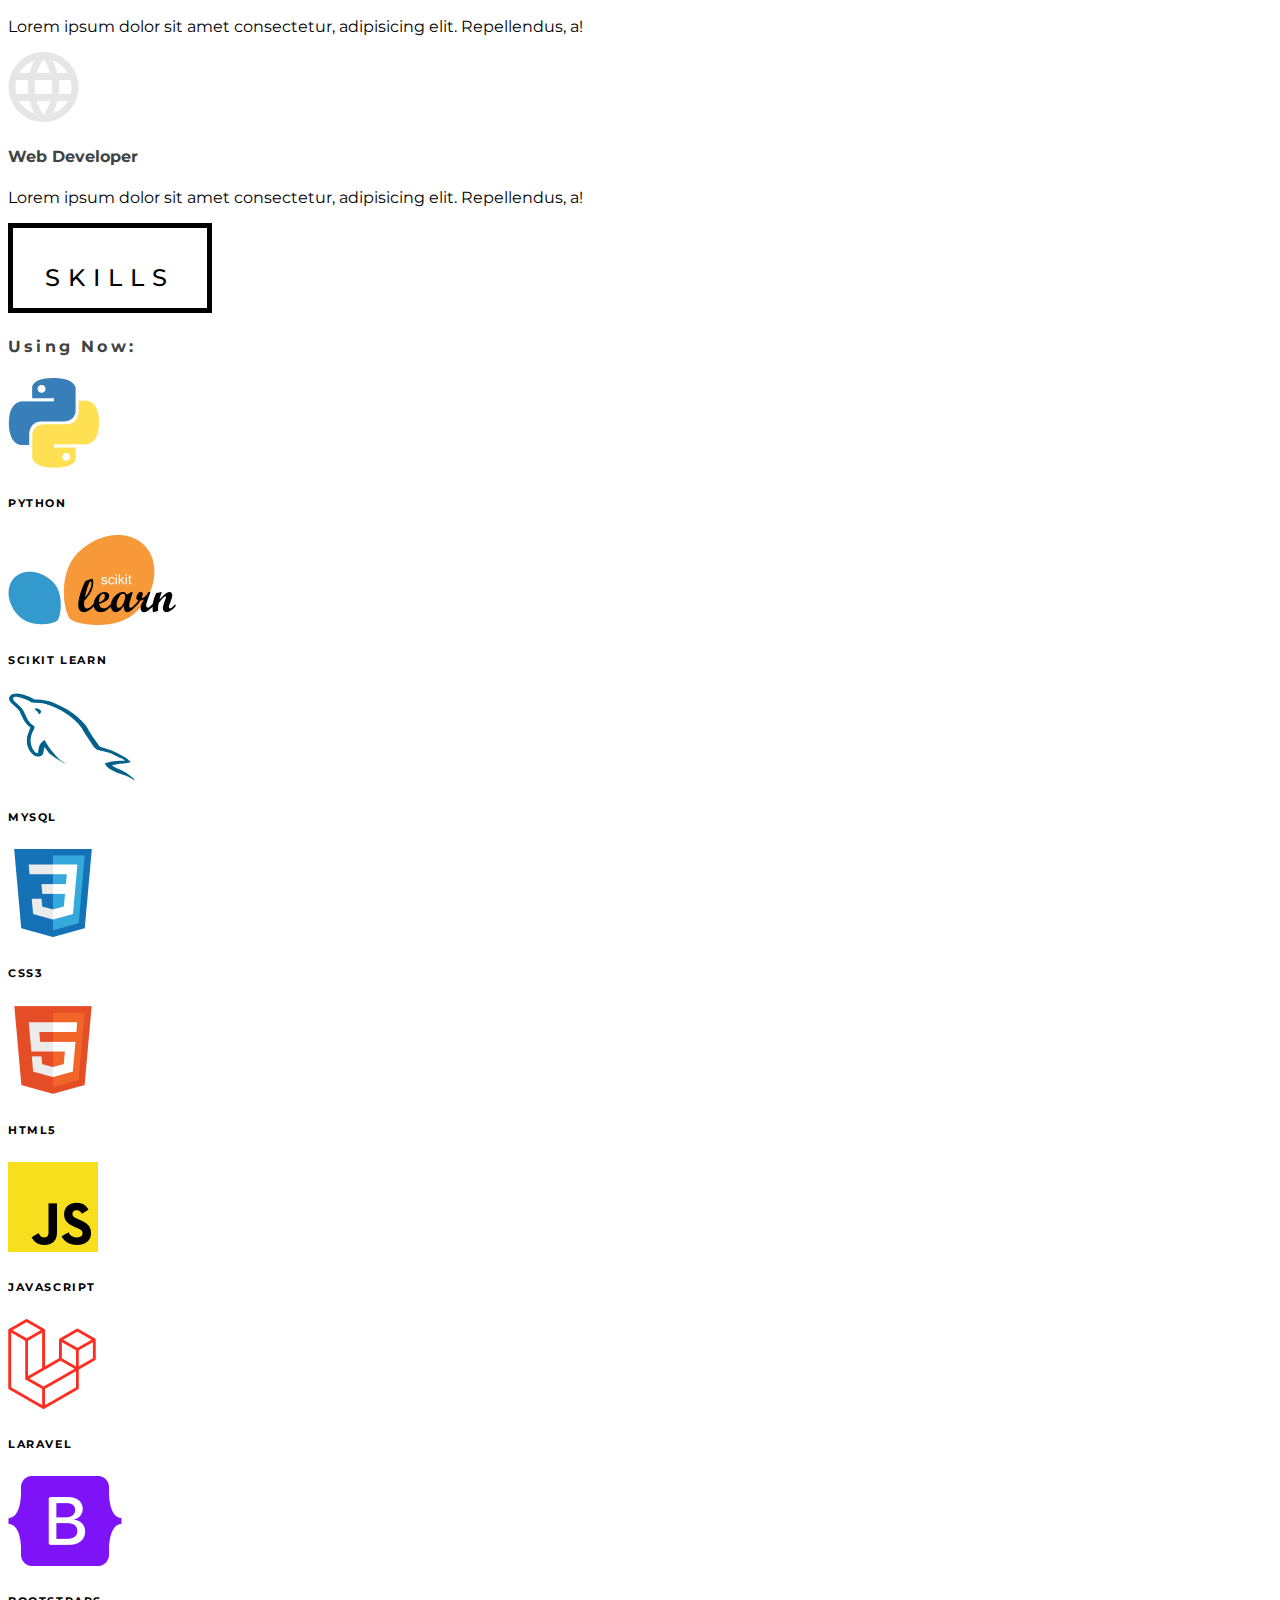
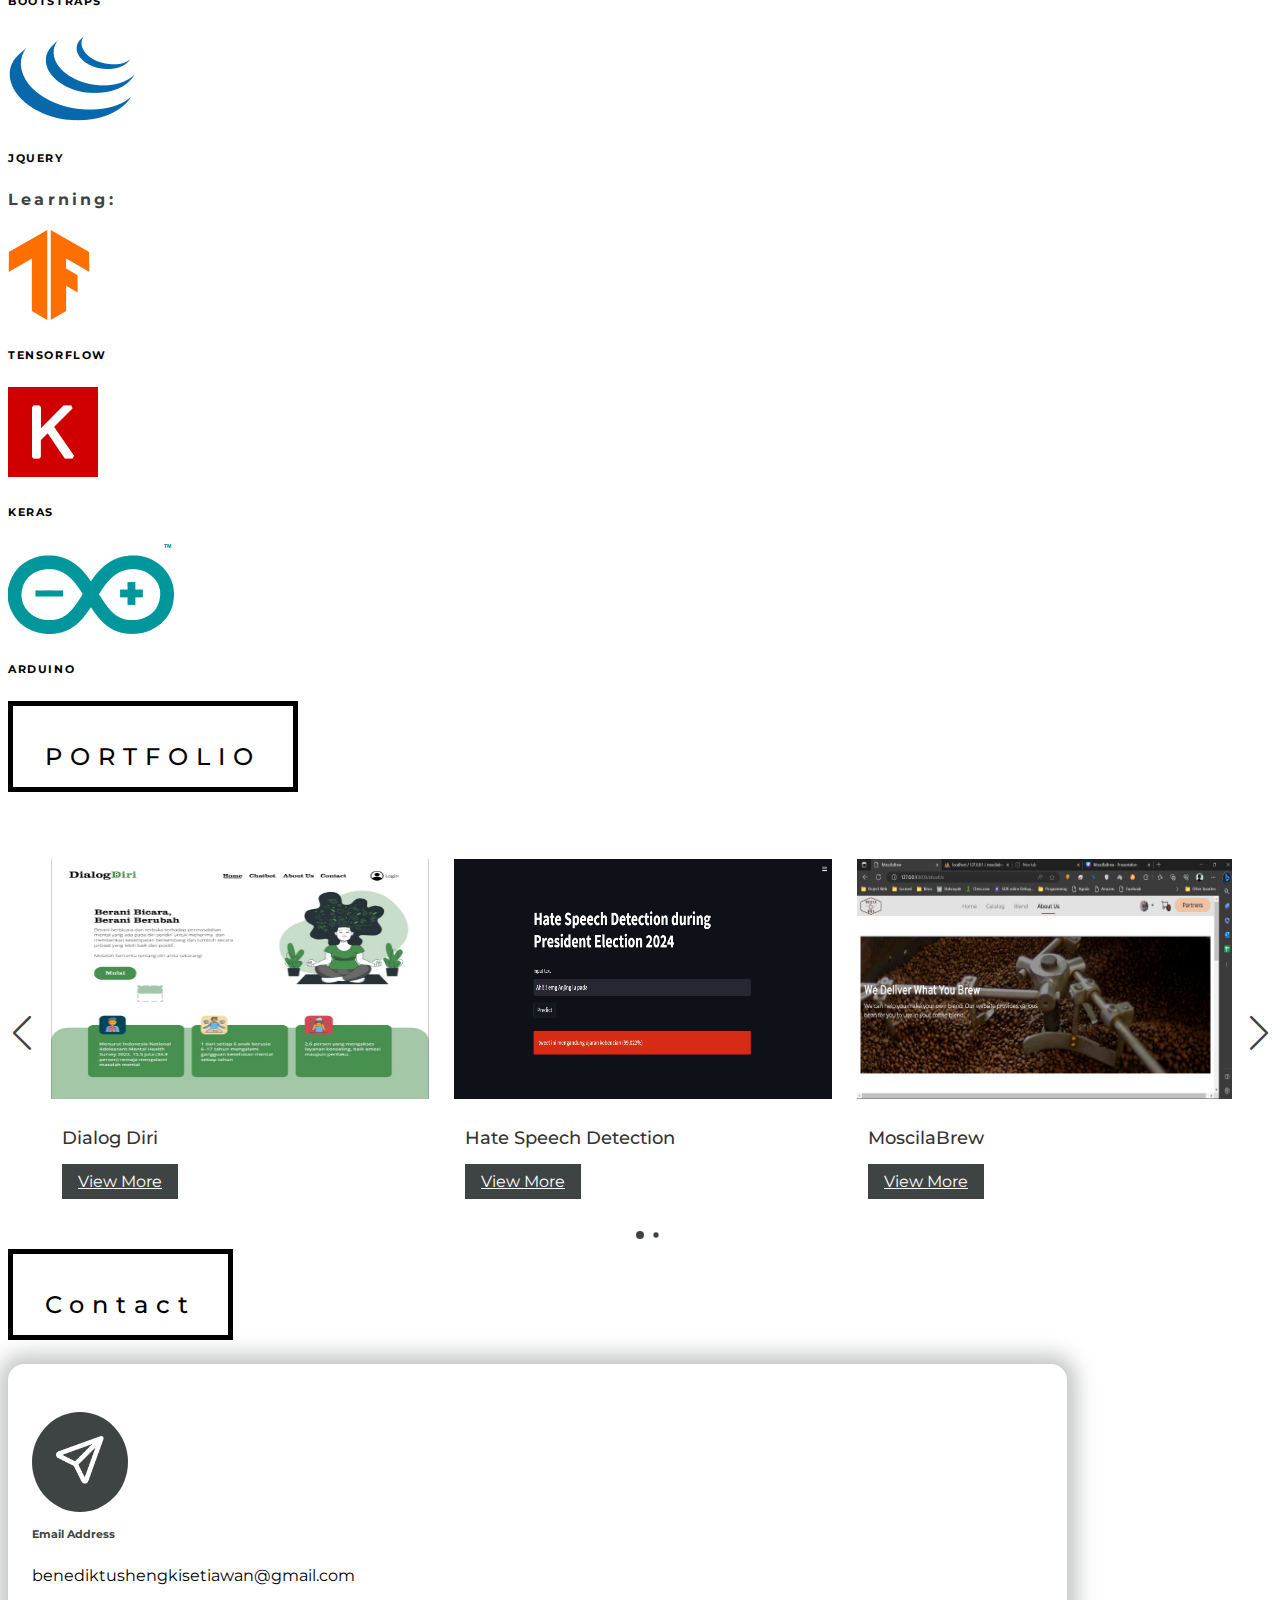
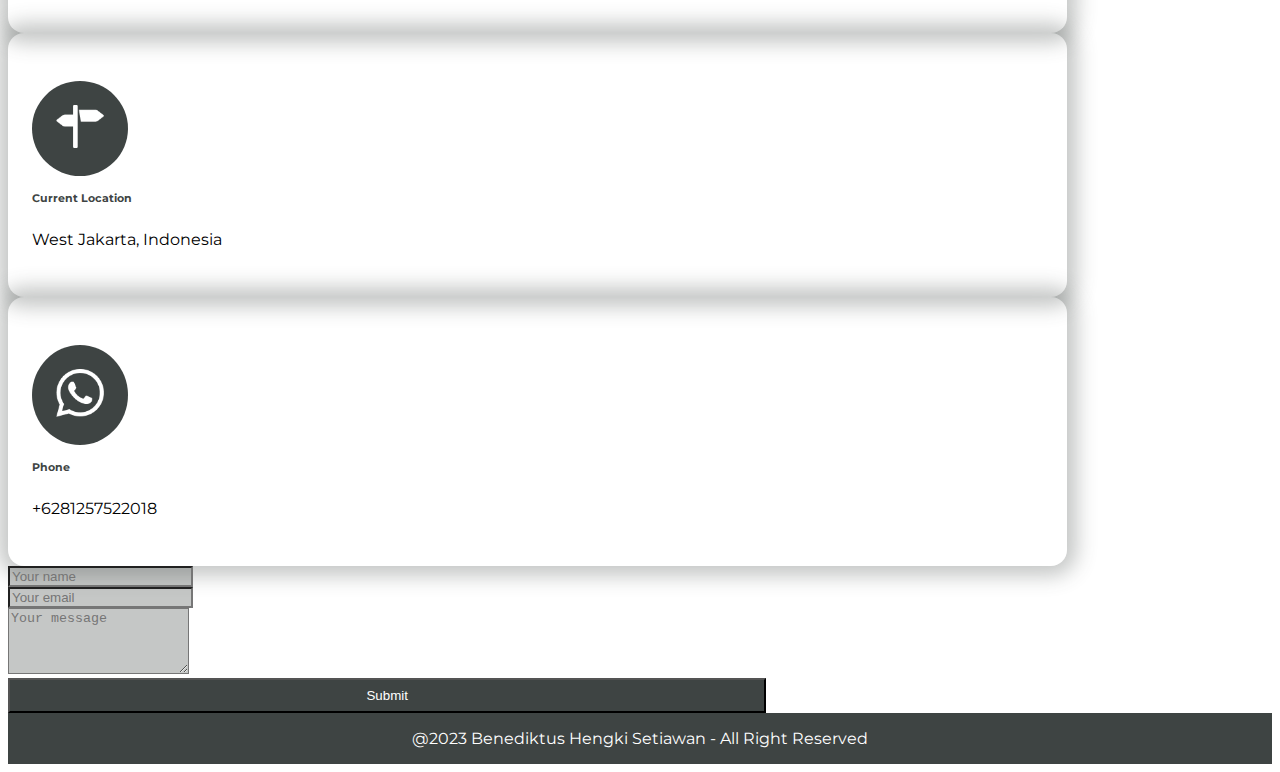
==== commit da723460: "Update index.html" ====
--- a/index.html
+++ b/index.html
@@ -49,7 +49,7 @@
             <h1>Hey There,<br>
               I’m <span class="fw-bold">HENGKI</span>,
             </h1>
-            <h5 id="home_title" class="mt-3 pe-5 text-justify">
+            <h5 id="home_title" class="mt-3 pe-0 pe-lg-5 text-justify">
               
             </h5>
             <!-- start of social icons -->
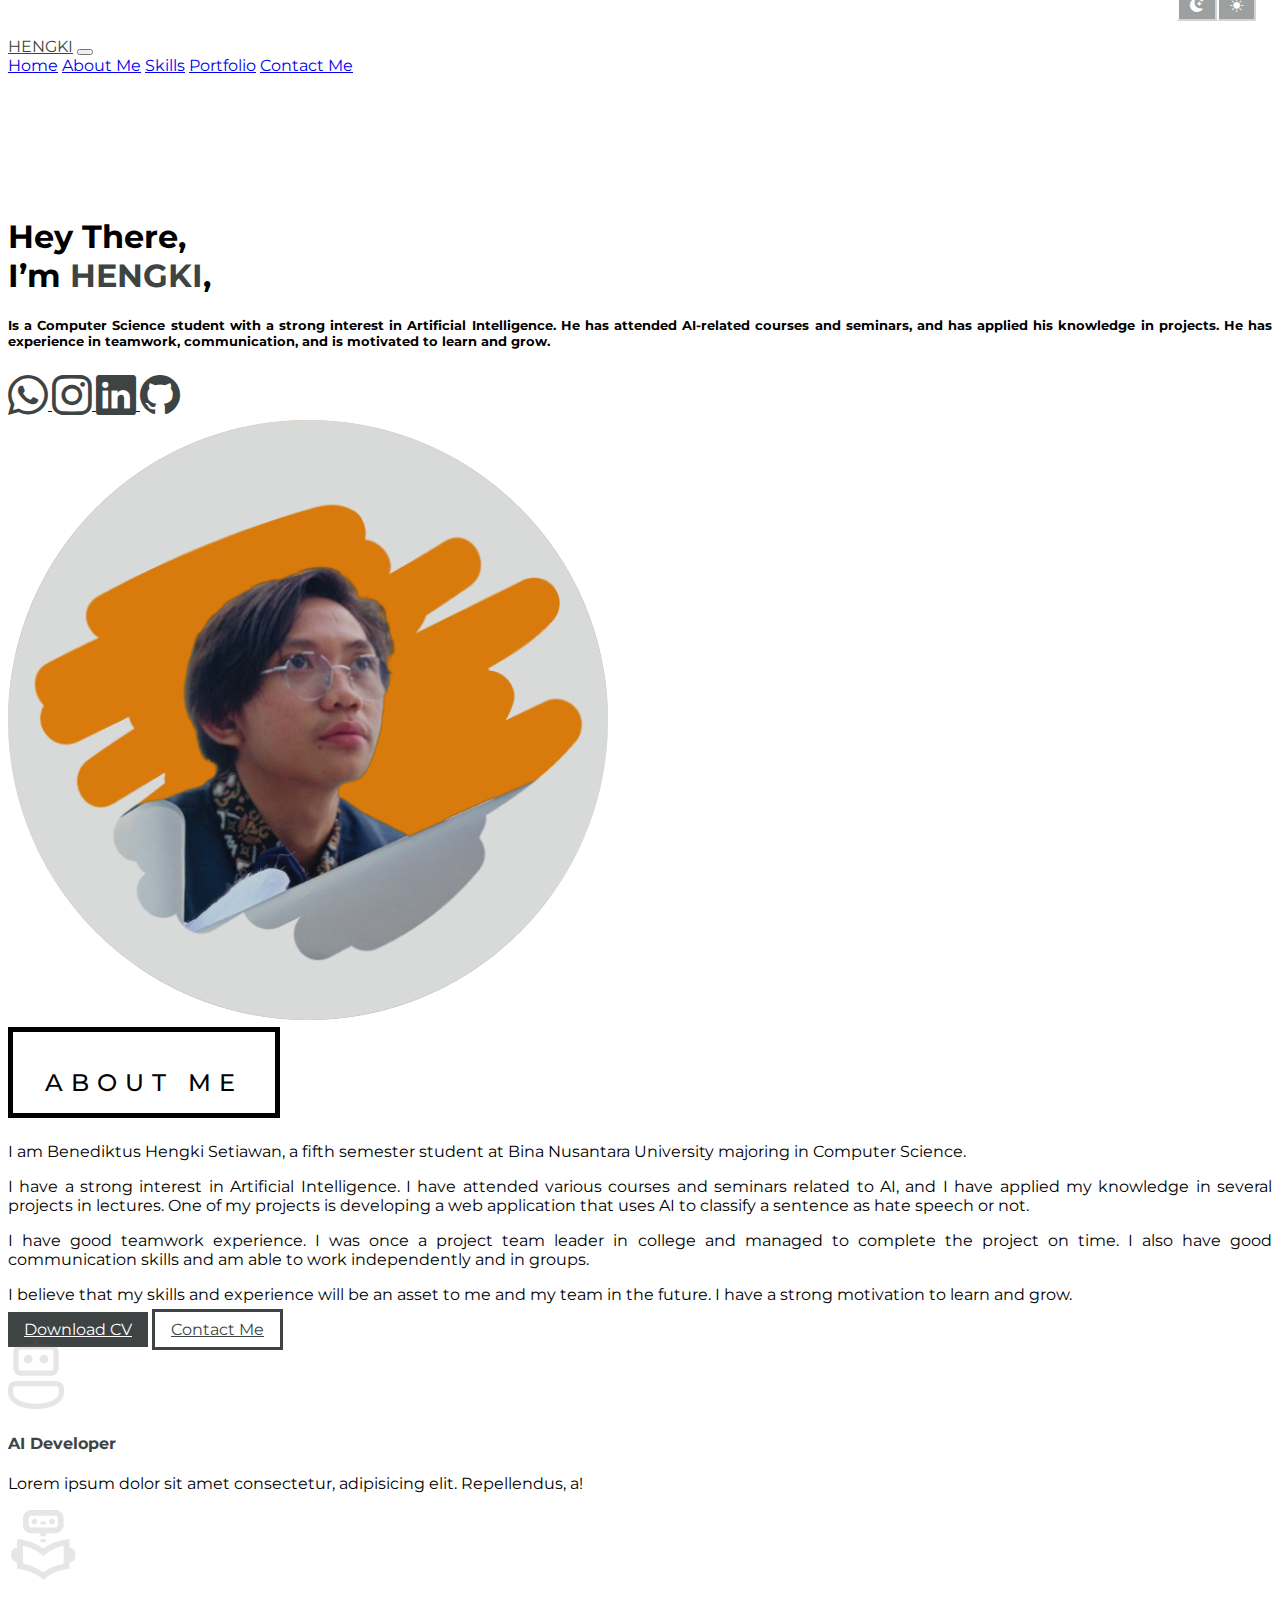
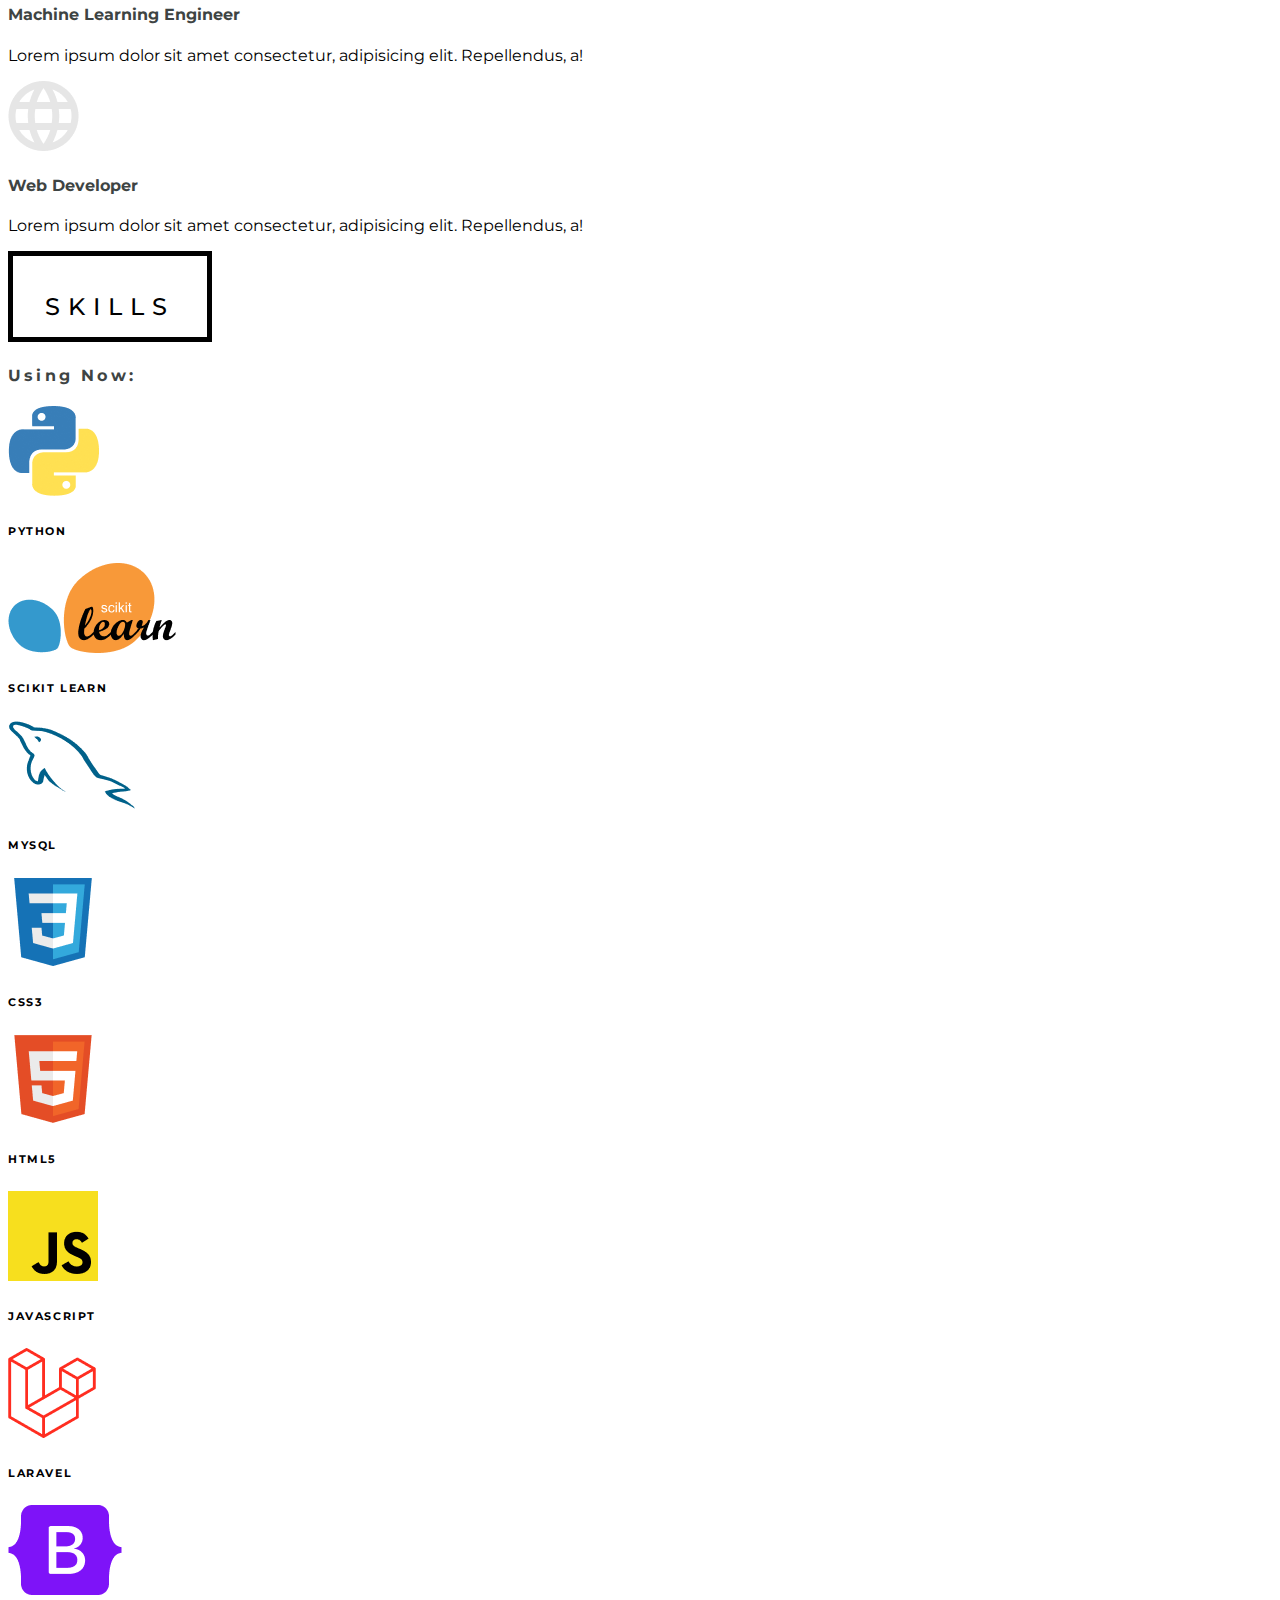
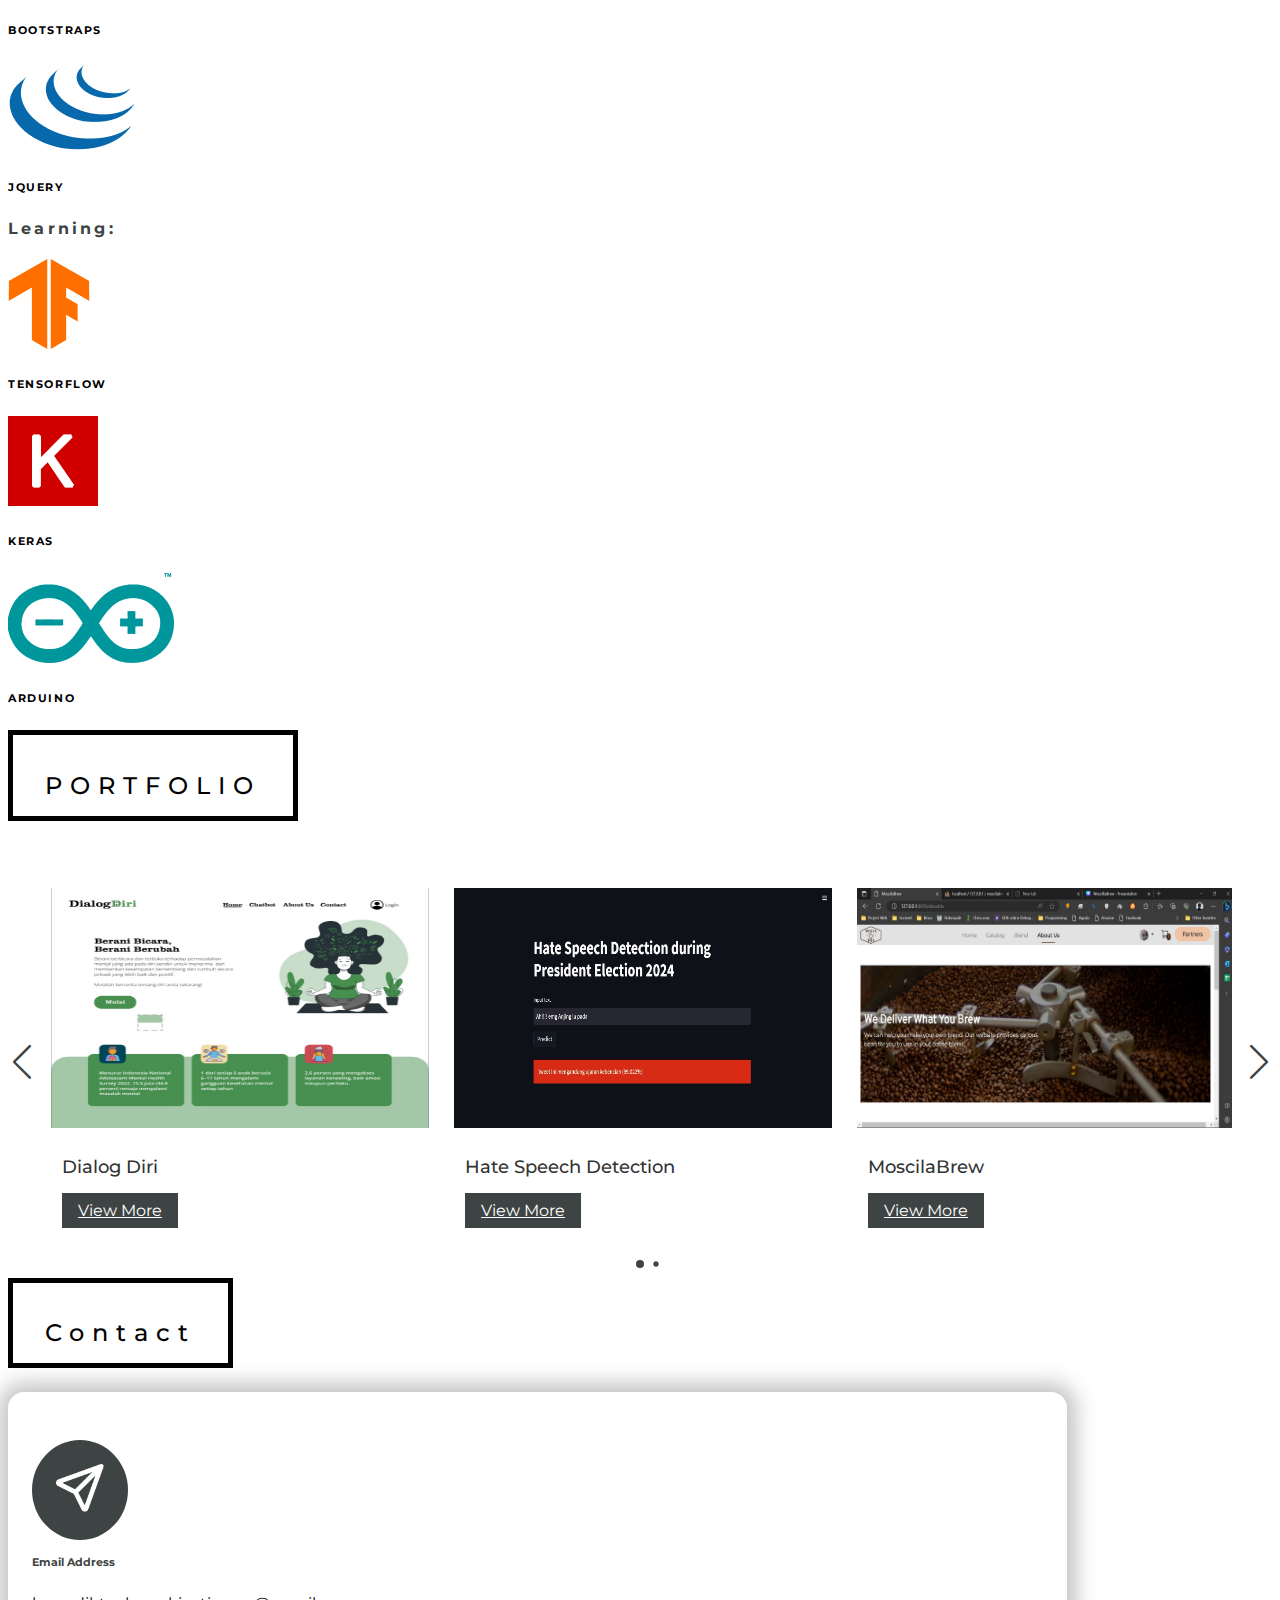
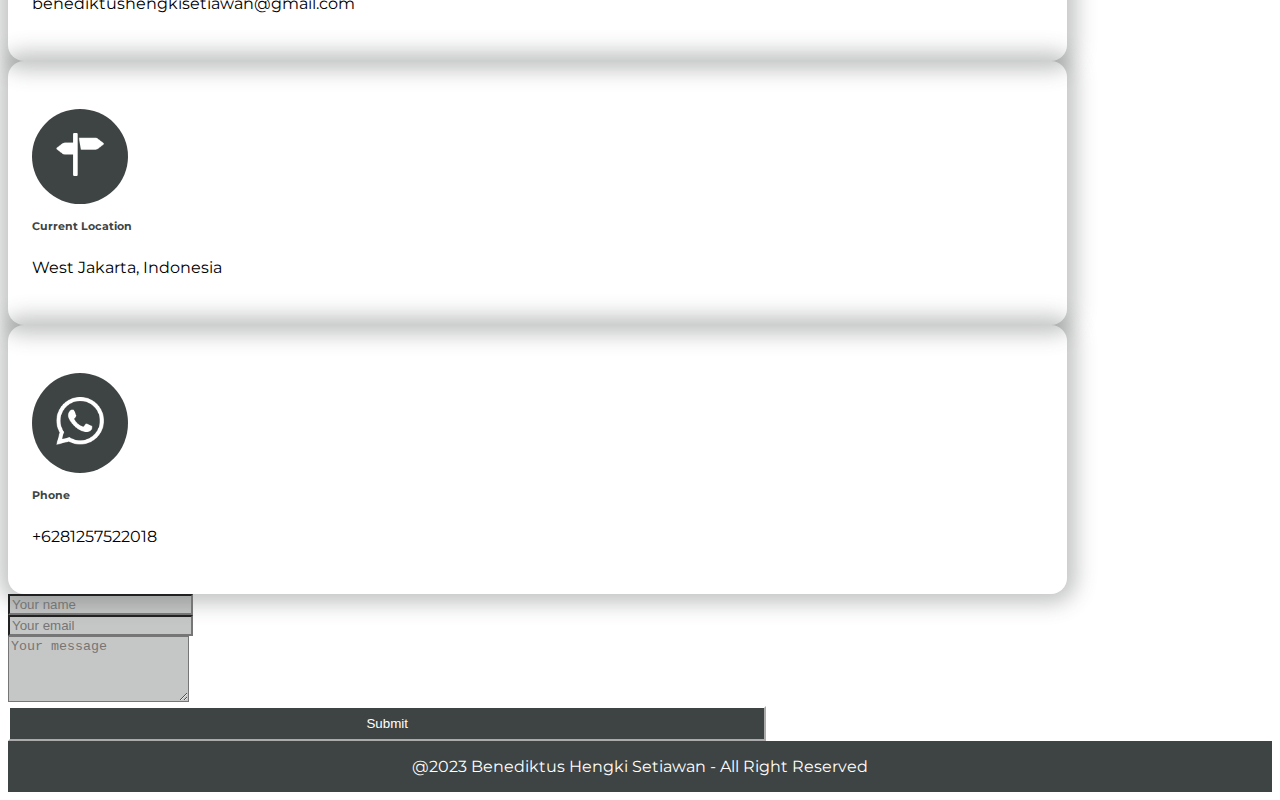
==== commit a774e314: "enable dark mode" ====
--- a/index.html
+++ b/index.html
@@ -15,9 +15,22 @@
 
   <!-- CSS -->
   <link rel="stylesheet" href="assets/card-slider/css/style.css">
+
+  <!-- icons -->
+  <link rel="stylesheet" href="https://cdn.jsdelivr.net/npm/bootstrap-icons@1.11.1/font/bootstrap-icons.css">
 </head>
 
-<body>
+<body >
+
+  <div id="toggle_switch" class="fixed-bottom">
+    <button type="button" class="dark_btn btn btn-primary d-none" onclick="changeMode('light')">
+      <i class="bi bi-moon-stars-fill fs-3 text-white"></i>
+    </button>
+
+    <button type="button" class="light_btn btn btn-primary" onclick="changeMode('dark')">
+      <i class="bi bi-brightness-high-fill fs-3 text-white"></i>
+    </button>
+  </div>
 
   <header>
       <nav class="navbar navbar-expand-lg bg-body-tertiary fixed-top">
@@ -53,24 +66,24 @@
               
             </h5>
             <!-- start of social icons -->
-            <div id="social_icons" class="d-flex justify-content-between w-75 w-md-75 w-lg-50 mt-3 mt-md-5">
+            <div id="social_icons" class="d-flex justify-content-between w-75 w-md-75 w-lg-50 my-auto">
               <a href="https://wa.me/+6281257522018">
-                <img src="assets/wa.png">
+                <i class="bi bi-whatsapp"></i>
               </a>
               <a href="https://www.instagram.com/_hengkistwn/">
-                <img src="assets/ig.png">
+                <i class="bi bi-instagram"></i>
               </a>
               <a href="https://www.linkedin.com/in/benngki">
-                <img src="assets/linkedin.png">
+                <i class="bi bi-linkedin"></i>
               </a>
               <a href="https://github.com/Benngki">
-                <img src="assets/github.png">
+                <i class="bi bi-github"></i>
               </a>
             </div>
             <!-- end of social icons -->
           </div>
           <div class="col-12 col-md order-first order-md-last text-center align-self-center mt-4 mt-md-0">
-            <img src="assets/Ellipse 1.jpg" class="w-75">
+            <img src="assets/Ellipse 1.jpg" class="w-75 rounded-circle">
           </div>
         </div>
       </div>
--- a/style.css
+++ b/style.css
@@ -17,9 +17,28 @@
     font-family: 'Montserrat', sans-serif;
 }
 
-/* section#home{
-    padding-top: 10vh;
-} */
+#toggle_switch {
+    /* width: fit-content; */
+    display: flex;
+    justify-content: end;
+    transform: translate(-1rem, -1rem);
+}
+
+#toggle_switch button {
+    opacity: 0.5 ;
+    padding: 0.3rem 0.7rem;
+}
+
+#toggle_switch:hover {
+    opacity: 1 !important;
+}
+
+/* html[data-bs-theme="dark"] body  */
+
+#social_icons i {
+    color: var(--secondary-color);
+    font-size: 2.5rem;
+}
 
 nav a.active {
     font-weight: bold;
@@ -126,7 +145,7 @@
 }
 
 footer p {
-    color: #FFFFFF;
+    color: var(--primary-color);
     margin: 0;
     text-align: center;
     word-break: break-all;
@@ -233,11 +252,13 @@
     background-color: var(--secondary-color);
     color: var(--primary-color);
     padding: 0.5rem 1rem;
+    border-color: var(--primary-color);
 }
 
 .btn-primary:hover, .btn-secondary:hover {
     background-color: var(--secondary-color);
     color: var(--primary-color);
+    border-color: var(--primary-color);
     opacity: 0.8;
 }
 
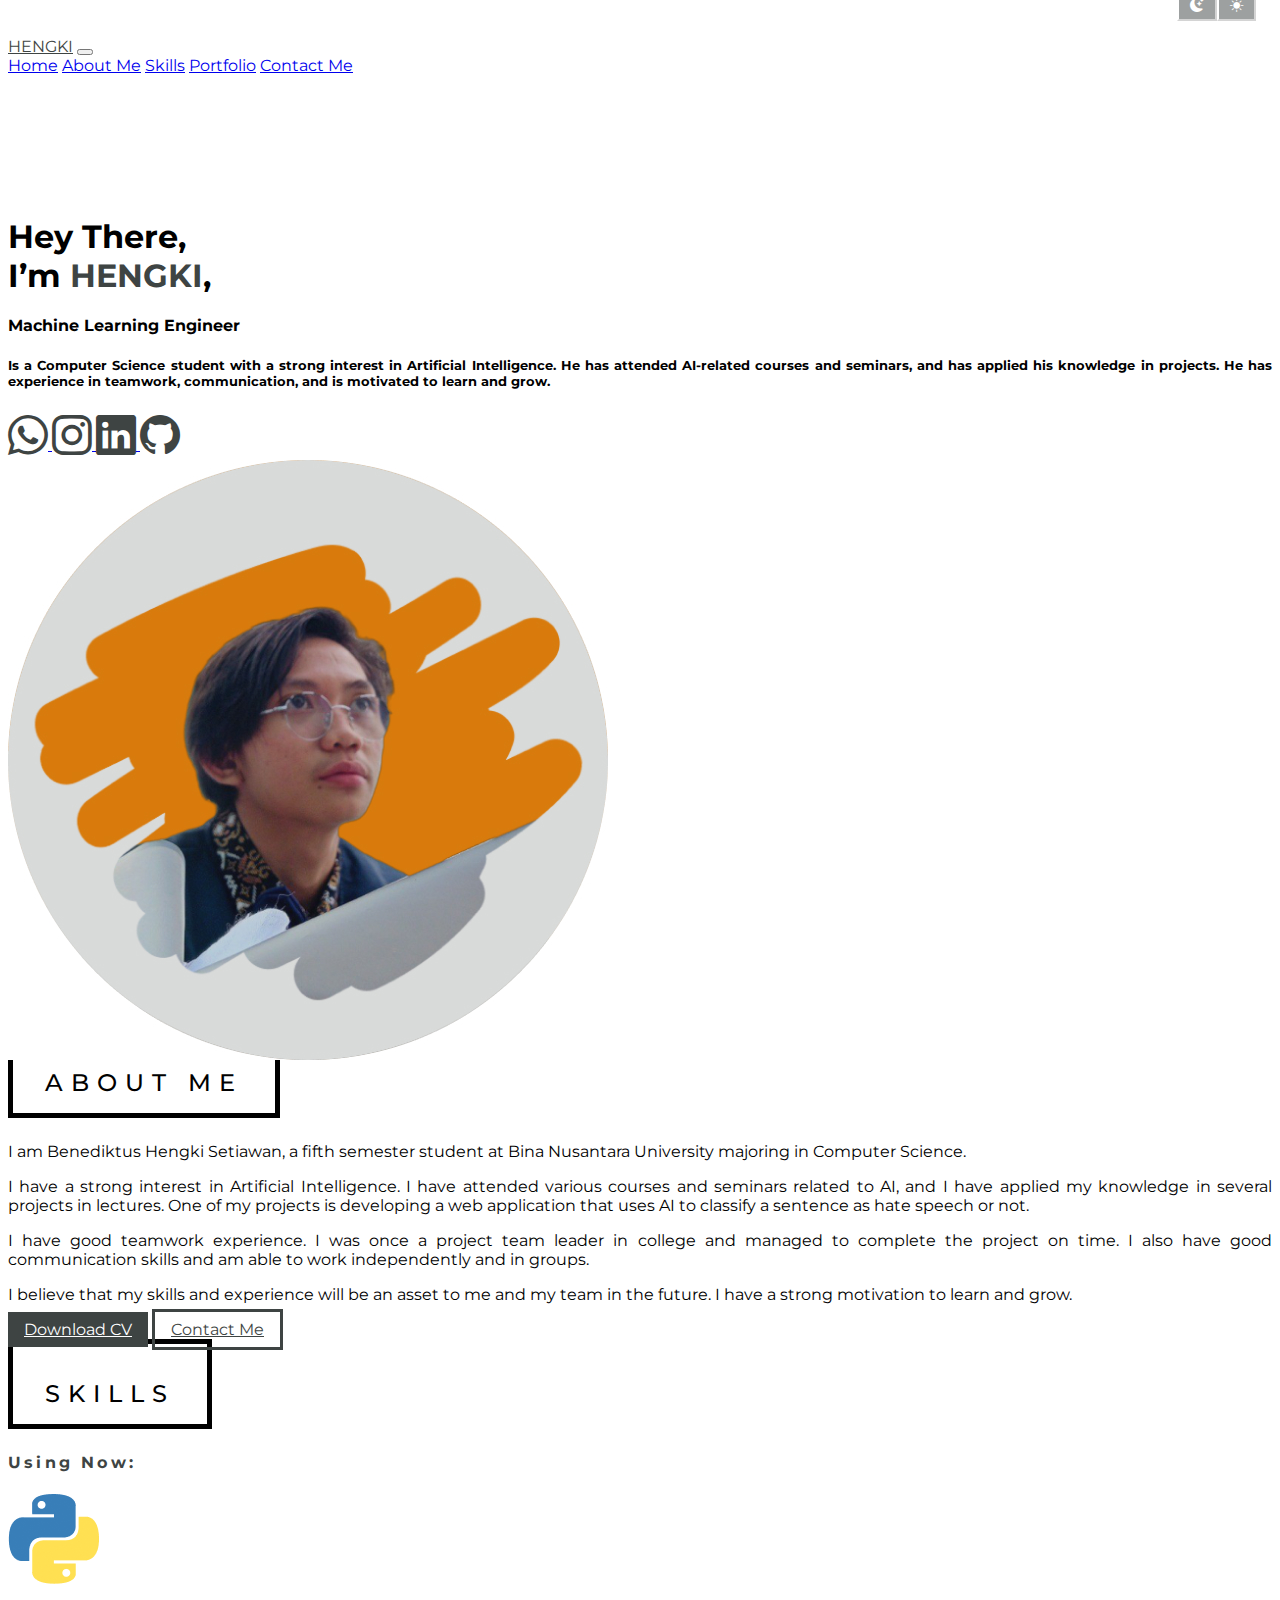
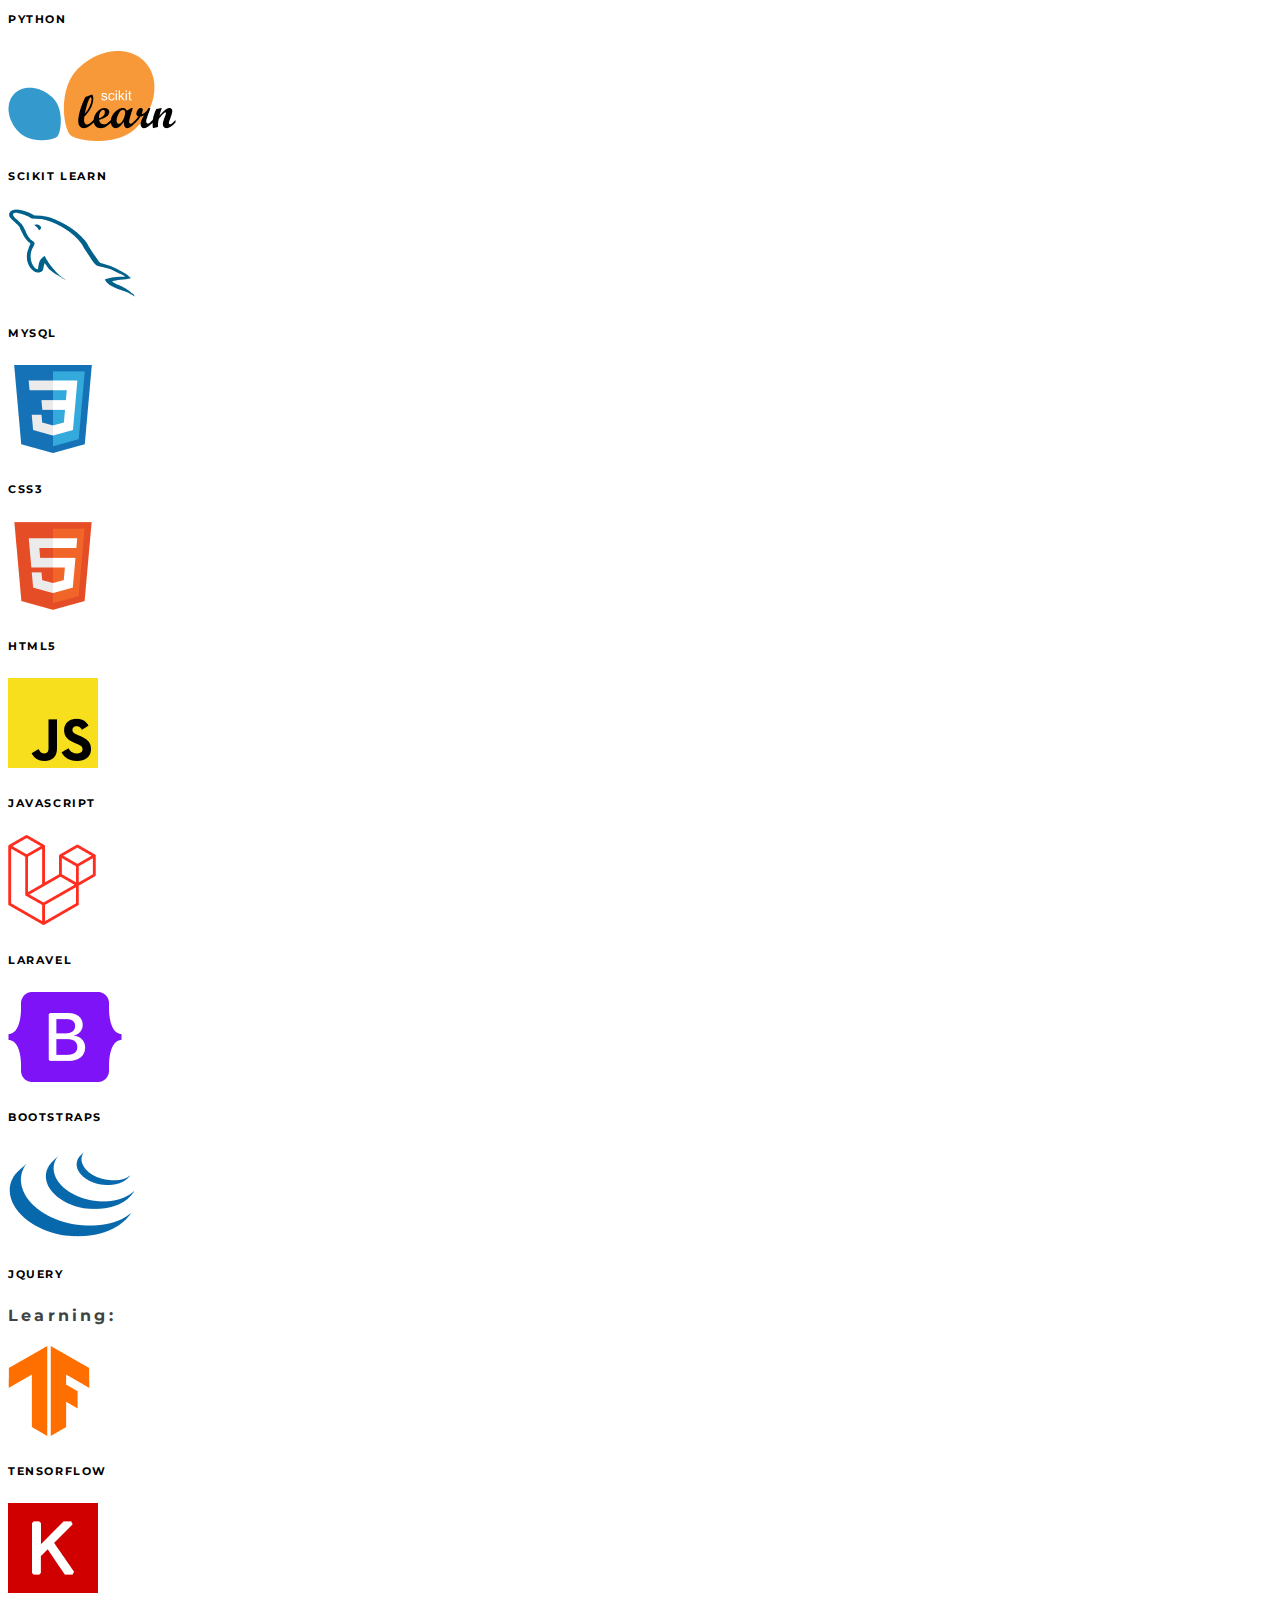
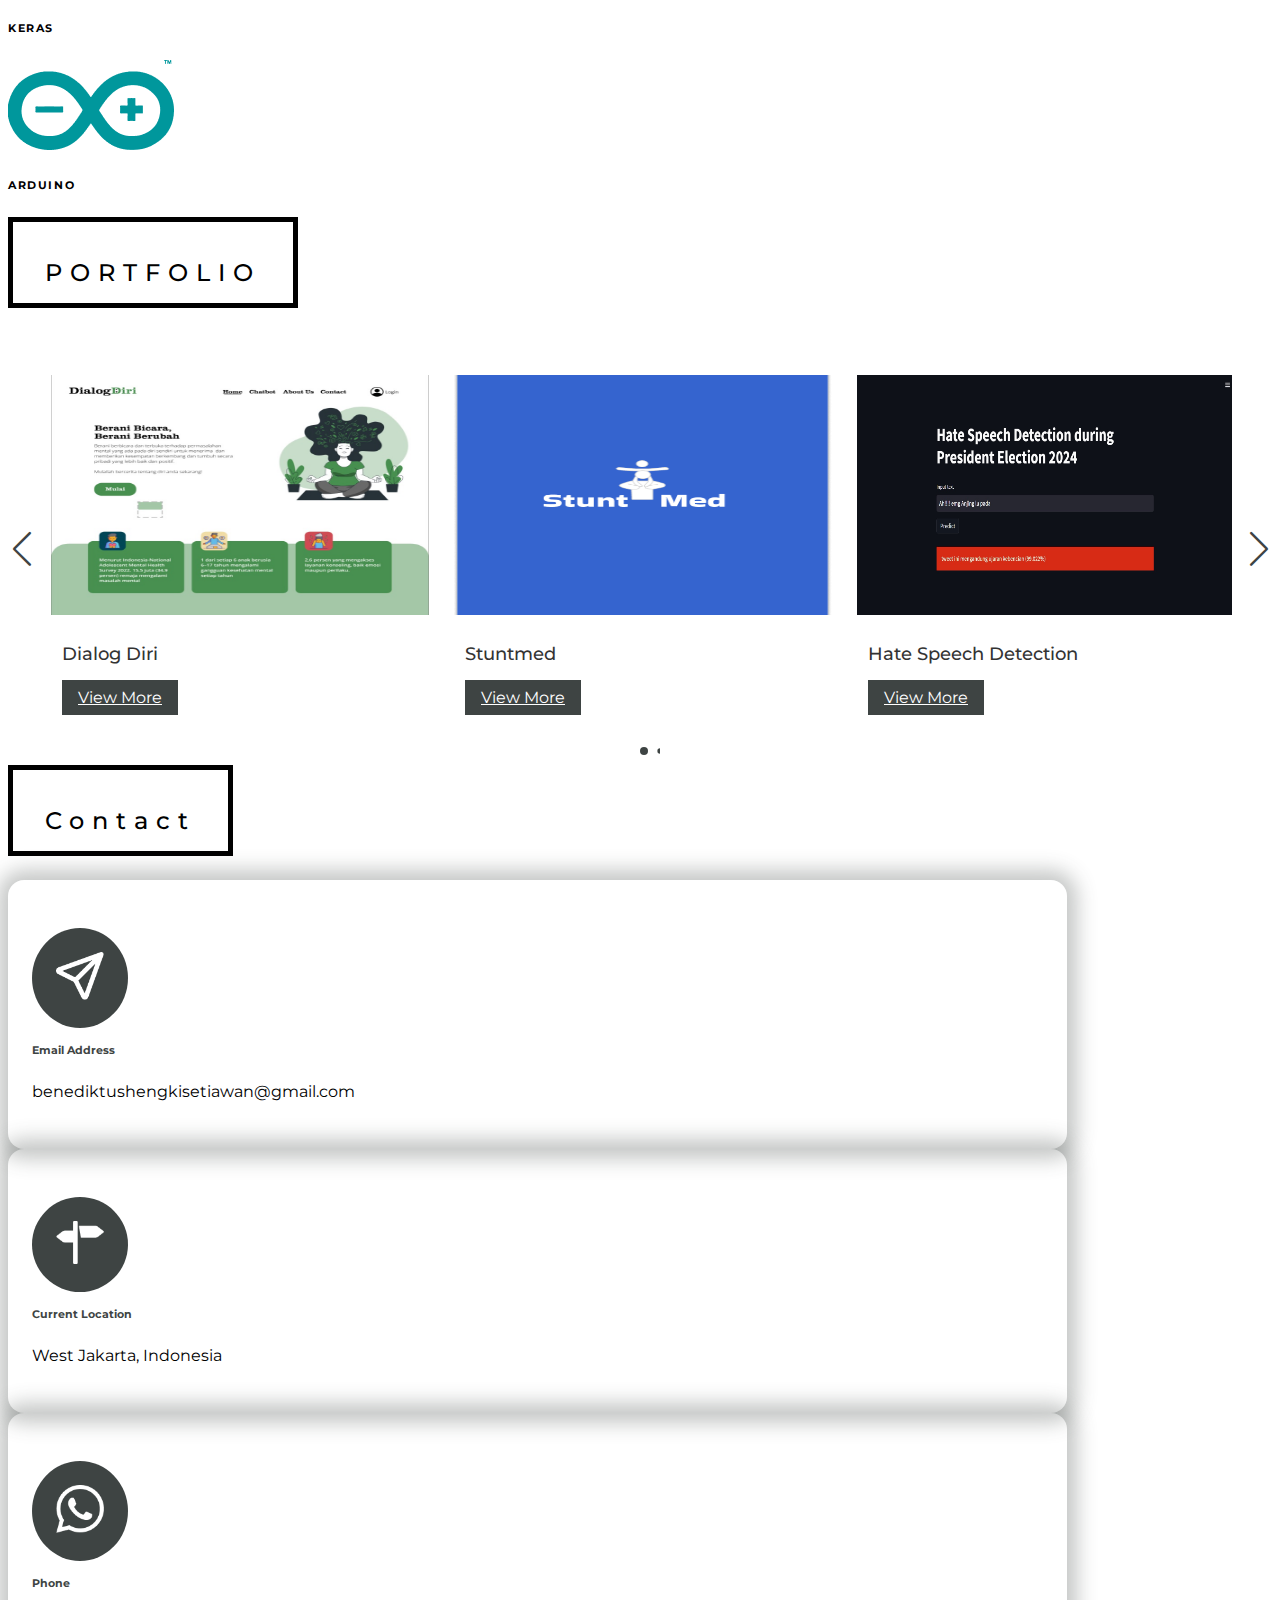
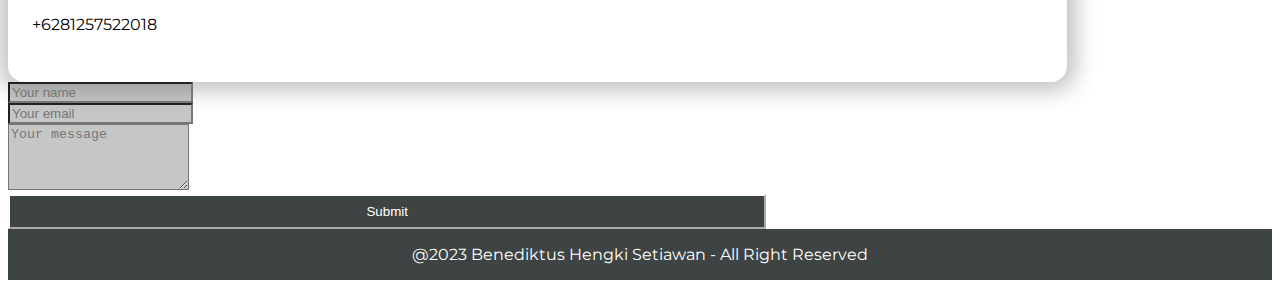
==== commit 5ecd3e80: "update page" ====
--- a/index.html
+++ b/index.html
@@ -18,6 +18,23 @@
 
   <!-- icons -->
   <link rel="stylesheet" href="https://cdn.jsdelivr.net/npm/bootstrap-icons@1.11.1/font/bootstrap-icons.css">
+
+  <!-- smtp -->
+  <!-- <script src="https://smtpjs.com/v3/smtp.js"></script> -->
+
+  <script type="text/javascript">
+    function sendEmail() {
+      
+
+      const recipient = 'benediktushengkisetiawan@gmail.com';
+      const subject = 'Hello';
+      const body = 'This is the body of the email.';
+      
+      const mailtoLink = `mailto:${recipient}?subject=${encodeURIComponent(subject)}&body=${encodeURIComponent(body)}`;
+      
+      window.location.href = mailtoLink;
+    }
+  </script>
 </head>
 
 <body >
@@ -62,6 +79,7 @@
             <h1>Hey There,<br>
               I’m <span class="fw-bold">HENGKI</span>,
             </h1>
+            <h4>Machine Learning Engineer</h4>
             <h5 id="home_title" class="mt-3 pe-0 pe-lg-5 text-justify">
               
             </h5>
@@ -103,33 +121,9 @@
         </div>
 
         <div class="d-flex me-auto">
-          <a href="assets/BenediktusHengkiSetiawan_CV_Academy2023.pdf" role="button" class="btn btn-primary">Download
+          <a href="https://www.cakeresume.com/benediktus-hengki-setiawan" target="_blank" role="button" class="btn btn-primary">Download
             CV</a>
           <a href="#contact_me" role="button" class="nav-link btn btn-secondary ms-3">Contact Me</a>
-        </div>
-
-        <div id="services" class="container px-5 pt-5 mt-3 text-justify">
-          <div class="row gx-2 gy-5">
-            <!-- AI Developer -->
-            <div class="role col-12 col-md-5 position-relative mx-auto">
-              <img src="assets/fluent_bot-24-regular.png" class="position-absolute top-0 start-0 translate-middle">
-              <h4 class="fw-bold">AI Developer</h4>
-              <p>Lorem ipsum dolor sit amet consectetur, adipisicing elit. Repellendus, a!</p>
-            </div>
-            <!-- Machine Learning Engineer -->
-            <div class="role col-12 col-md-5 position-relative mx-auto">
-              <img src="assets/eos-icons_machine-learning-outlined.png"
-                class="position-absolute top-0 start-0 translate-middle">
-              <h4 class="fw-bold">Machine Learning Engineer</h4>
-              <p>Lorem ipsum dolor sit amet consectetur, adipisicing elit. Repellendus, a!</p>
-            </div>
-            <!-- Web Developer -->
-            <div class="role col-12 col-md-5 position-relative mx-auto">
-              <img src="assets/mdi_web.png" class="position-absolute top-0 start-0 translate-middle">
-              <h4 class="fw-bold">Web Developer</h4>
-              <p>Lorem ipsum dolor sit amet consectetur, adipisicing elit. Repellendus, a!</p>
-            </div>
-          </div>
         </div>
       </div>
     </section>
@@ -325,20 +319,20 @@
         </div>
         <!-- end of Contact -->
 
-        <form class="mt-5">
+        <form action="https://formspree.io/f/xqkvgbzb" class="mt-5" method="post">
           <!-- name -->
           <div class="mb-3">
-            <input type="text" class="form-control form-control-lg" placeholder="Your name">
+            <input type="text" class="form-control form-control-lg" placeholder="Your name" name="name" required>
           </div>
           <!-- email -->
           <div class="mb-3">
-            <input type="email" class="form-control form-control-lg" placeholder="Your email">
+            <input type="email" class="form-control form-control-lg" placeholder="Your email" name="email" required>
           </div>
           <!-- message -->
           <div class="mb-3">
-            <textarea class="form-control" rows="4" placeholder="Your message"></textarea>
-          </div>
-          <button type="submit" class="btn btn-primary disabled">Submit</button>
+            <textarea class="form-control" rows="4" placeholder="Your message" name="message" required></textarea>
+          </div>
+          <button type="submit" class="btn btn-primary">Submit</button>
         </form>
       </div>
     </section>
--- a/style.css
+++ b/style.css
@@ -18,7 +18,6 @@
 }
 
 #toggle_switch {
-    /* width: fit-content; */
     display: flex;
     justify-content: end;
     transform: translate(-1rem, -1rem);
@@ -33,18 +32,19 @@
     opacity: 1 !important;
 }
 
-/* html[data-bs-theme="dark"] body  */
-
 #social_icons i {
+    font-size: 2.5rem;
     color: var(--secondary-color);
-    font-size: 2.5rem;
+}
+
+html[data-bs-theme="dark"] #social_icons i {
+    color: var(--primary-color);
 }
 
 nav a.active {
     font-weight: bold;
 }
 
-/* start of About Me */
 .title {
     border: solid black;
     border-width: 5px;
@@ -53,12 +53,17 @@
     margin-bottom: 1.5rem;
 }
 
+html[data-bs-theme="dark"] .title {
+    border: solid var(--primary-color);
+}
+
 .title > h2 {
     letter-spacing: 0.4rem;
     margin-bottom: 0;
     font-weight: 500;
 }
 
+/* start of About Me */
 #services .role img {
     opacity: 0.55;
 }
@@ -127,15 +132,30 @@
         color: black;
     }
 
+    html[data-bs-theme='dark'] section#contact_me form input, 
+    html[data-bs-theme='dark'] section#contact_me form textarea{
+        color: white;
+    }
+
     section#contact_me form input:focus, section#contact_me form textarea:focus{
         box-shadow: 0 0 20px 5px rgba(var(--shadow-color));
         border: solid rgb(var(--primary-color));
+    }
+
+    html[data-bs-theme="dark"] section#contact_me form input:focus, section#contact_me form textarea:focus{
+        box-shadow: 0 0 20px 5px rgba(100,100,100,0.3);
     }
 
     section#contact_me form button[type='submit']{
         width: 100%;
         background-color: var(--secondary-color);
     } 
+
+    html[data-bs-theme="dark"] button,
+    html[data-bs-theme="dark"] input,
+    html[data-bs-theme="dark"] textarea {
+        border: none;
+    }
 /* end of contacts */
 
 /* start of footer */
@@ -182,21 +202,19 @@
         width: 50% !important;
     }
 
+    .title {
+        padding: 1rem 2rem;
+    }
+    
+    .title > h2 {
+        letter-spacing: 0.5rem;
+    }
+
     /* start of Home */
     section#home{
         height: 90vh;
     }
     /* end of Home */
-
-    /* start of About Me */
-    .title {
-        padding: 1rem 2rem;
-    }
-    
-    .title > h2 {
-        letter-spacing: 0.5rem;
-    }
-    /* end of About Me */
 
     /* start of portfolio */
     #projects { /* web version */
@@ -228,7 +246,7 @@
     text-align: justify;
 }
 
-.fw-bold {
+html[data-bs-theme="light"] .fw-bold {
     color: var(--secondary-color);
 }
 
@@ -251,8 +269,8 @@
 .btn-primary {
     background-color: var(--secondary-color);
     color: var(--primary-color);
+    border-color: var(--primary-color);
     padding: 0.5rem 1rem;
-    border-color: var(--primary-color);
 }
 
 .btn-primary:hover, .btn-secondary:hover {
@@ -269,6 +287,13 @@
     padding: 0.5rem 1rem;
 }
 
+html[data-bs-theme="dark"] .btn-secondary {
+    background-color: transparent;
+    color: var(--primary-color);
+    border: solid var(--primary-color);
+    padding: 0.5rem 1rem;
+}
+
 .letter-spacing_2 {
     letter-spacing: 0.2rem;
 }
@@ -283,4 +308,8 @@
 
 main#project h6, main#project h5{
     font-weight: bold;
+}
+
+html[data-bs-theme="dark"] main#project #links a {
+    color: whitesmoke !important;
 }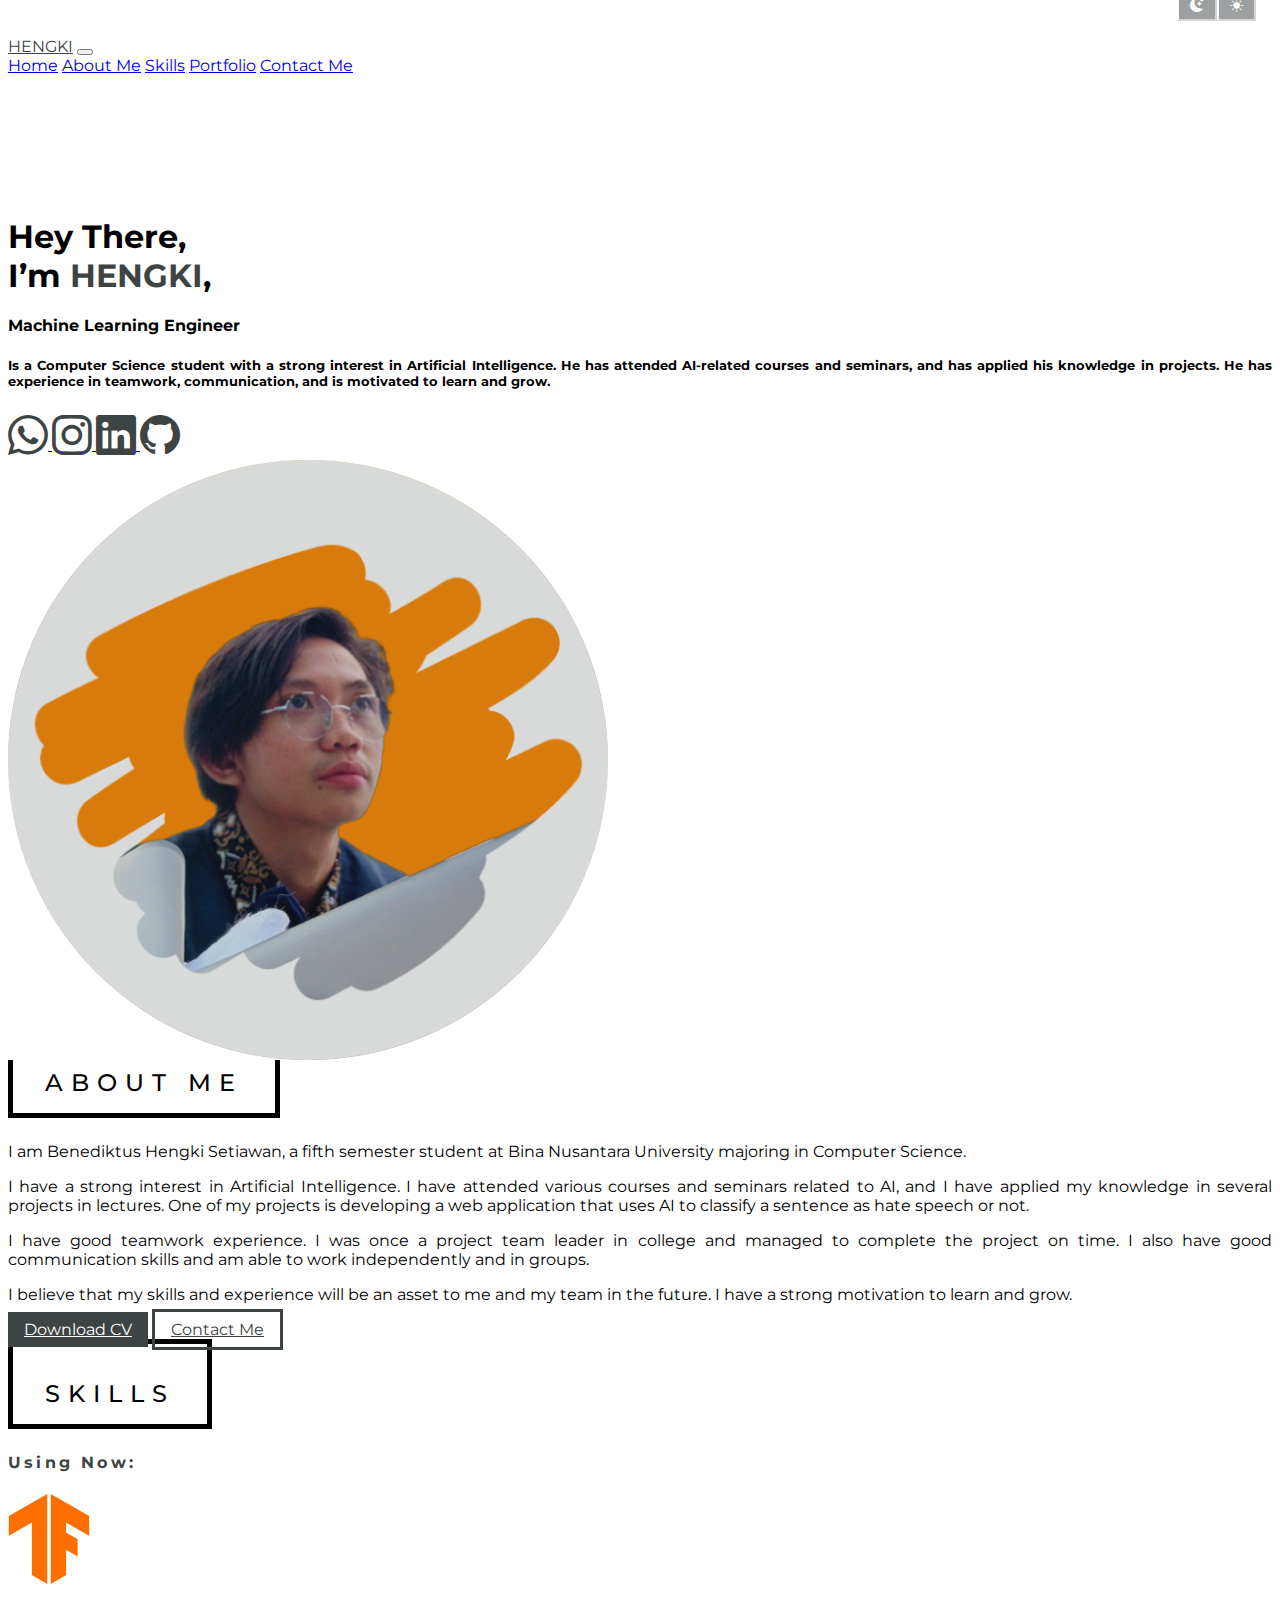
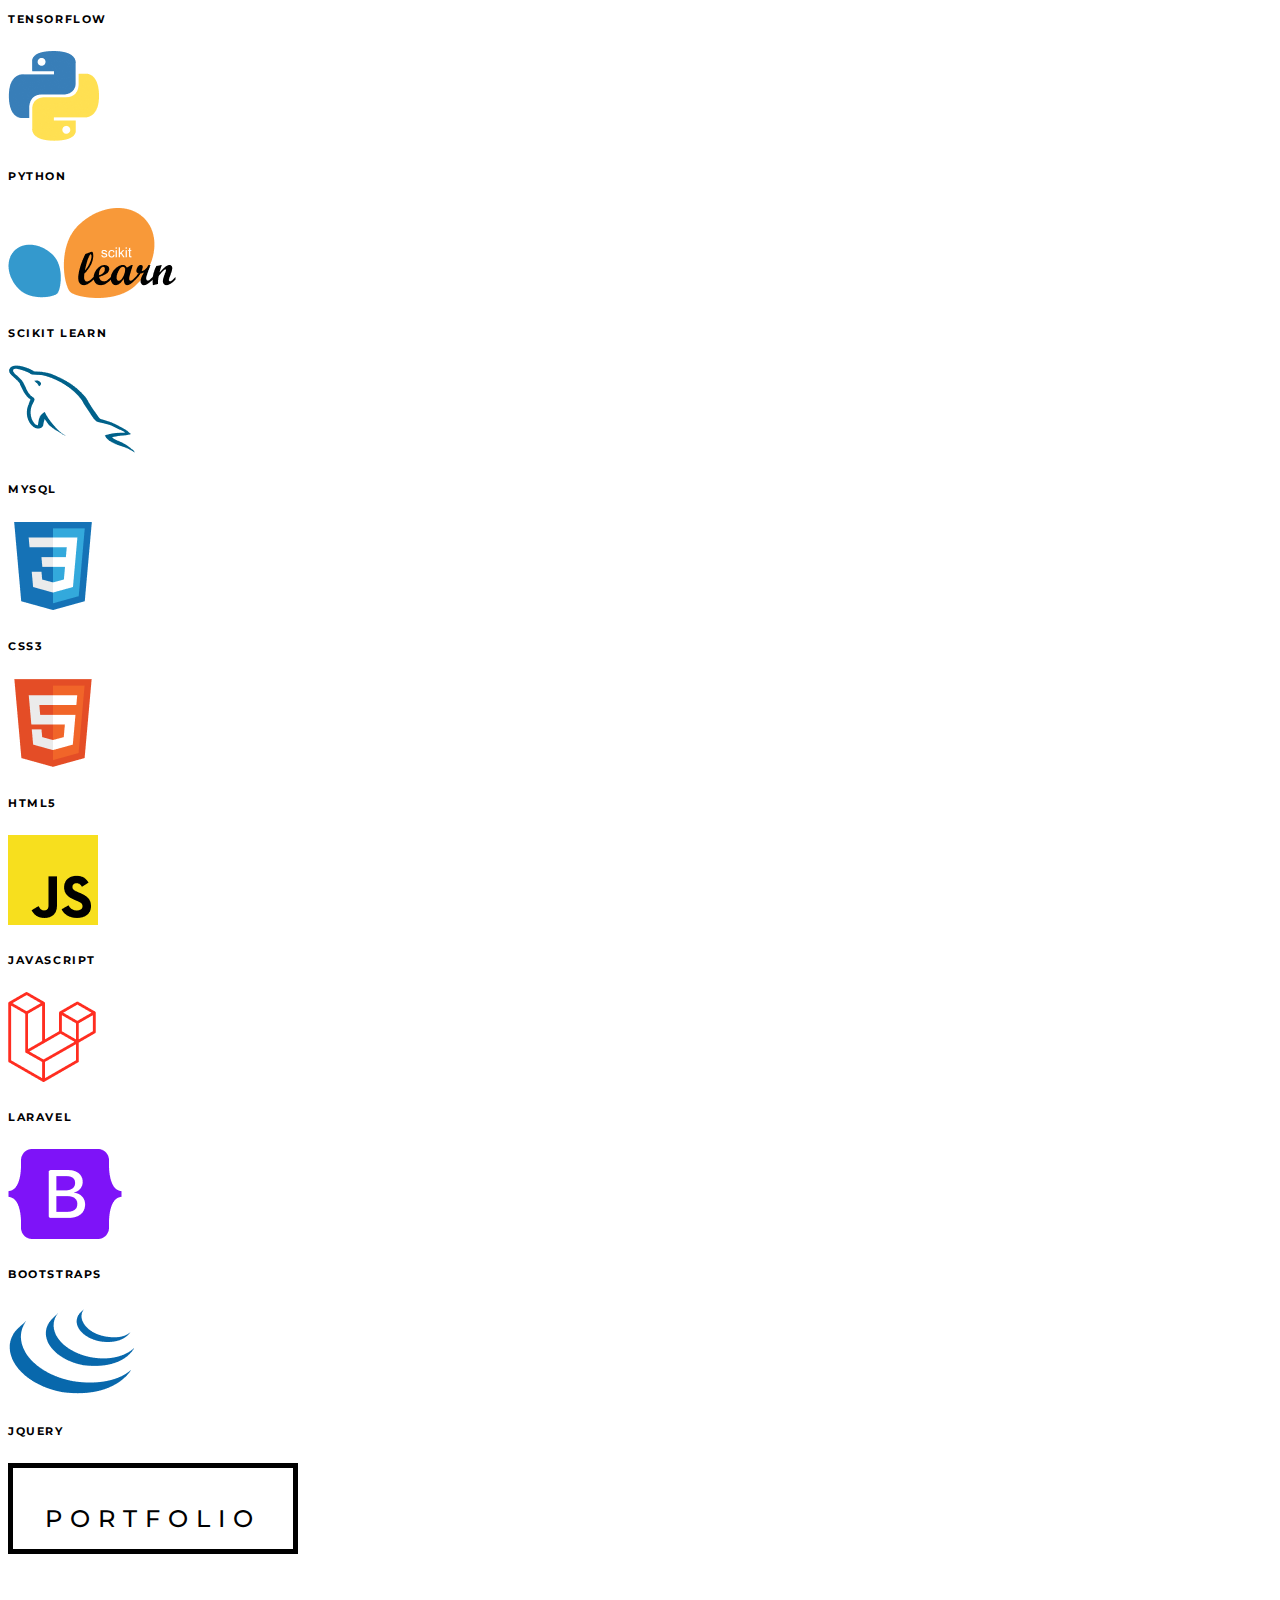
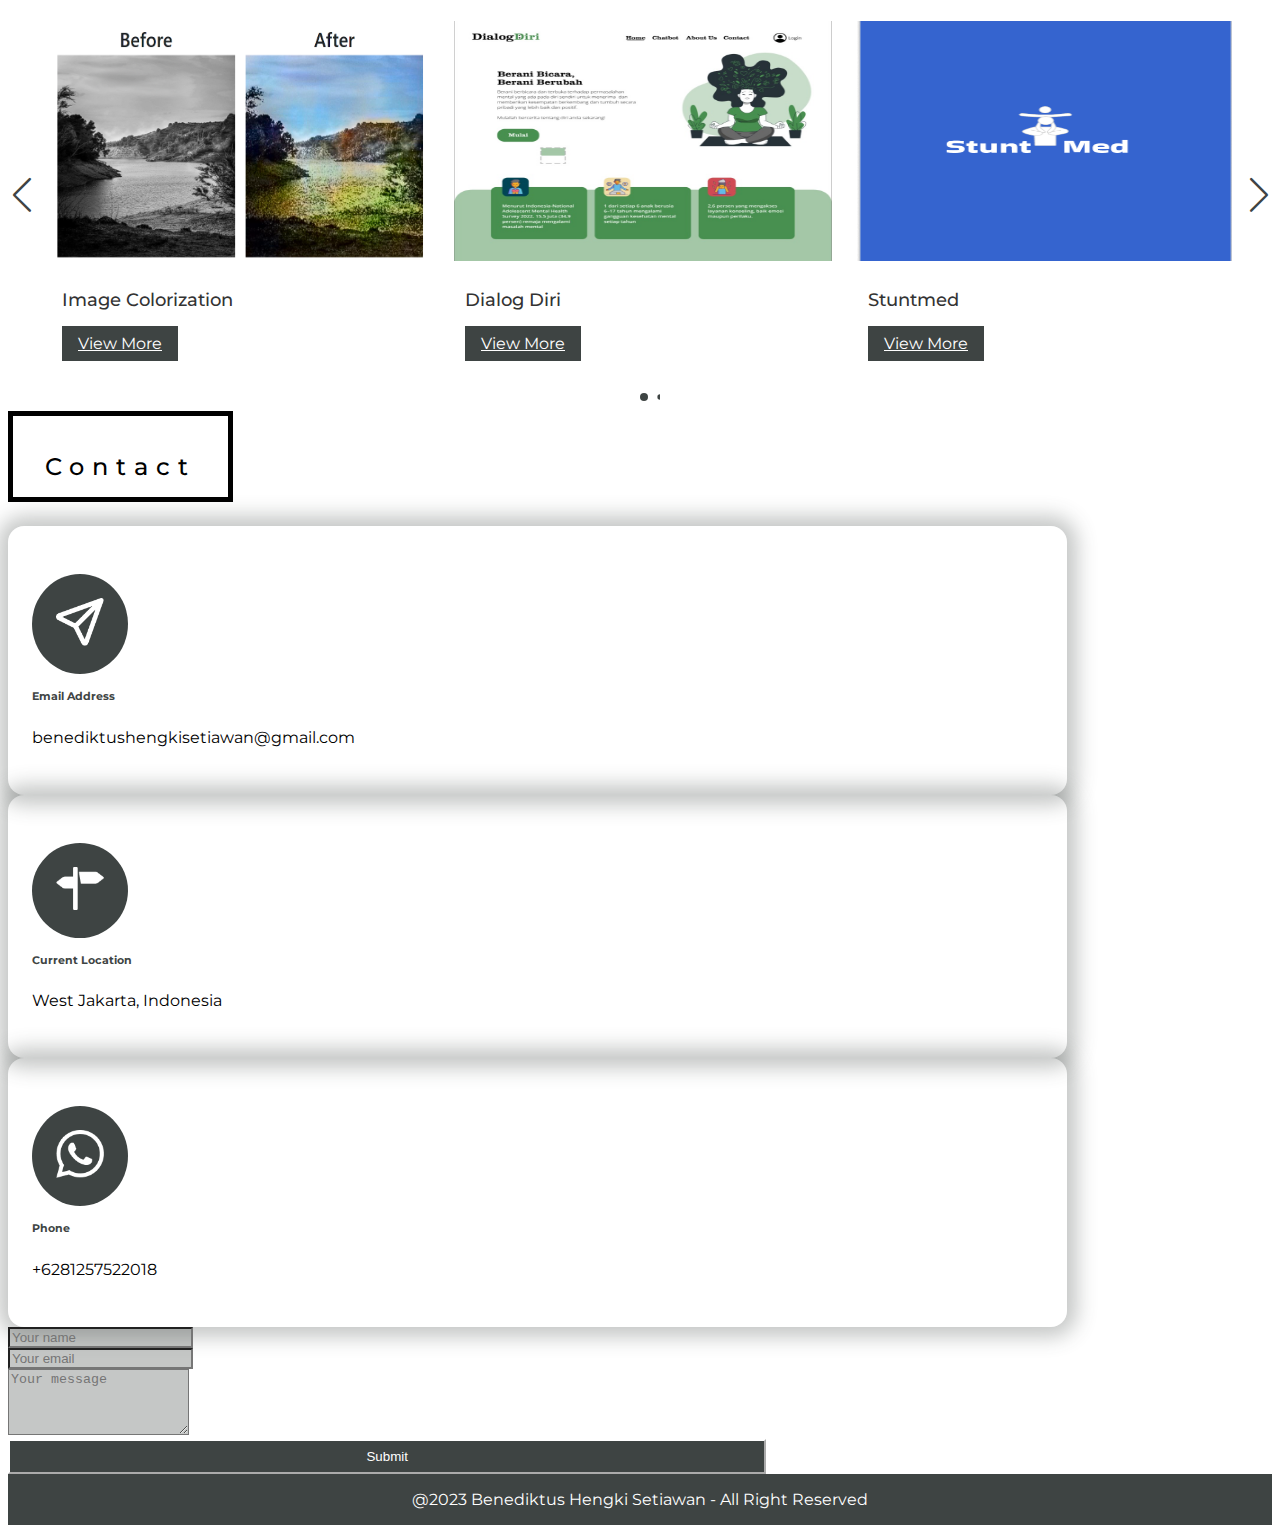
==== commit 3854e72c: "update projects and home page" ====
--- a/index.html
+++ b/index.html
@@ -121,7 +121,7 @@
         </div>
 
         <div class="d-flex me-auto">
-          <a href="https://www.cakeresume.com/benediktus-hengki-setiawan" target="_blank" role="button" class="btn btn-primary">Download
+          <a id="resume" href="#" target="_blank" role="button" class="btn btn-primary">Download
             CV</a>
           <a href="#contact_me" role="button" class="nav-link btn btn-secondary ms-3">Contact Me</a>
         </div>
@@ -148,6 +148,12 @@
               <div class="row row-cols-2 row-cols-md-3 row-cols-lg-4 justify-content-center">
                 <div class="col">
                   <div class="p-3">
+                    <img src="assets/tf.png" class="img-fluid">
+                    <h6 class="letter-spacing_1 mt-2">TENSORFLOW</h6>
+                  </div>
+                </div>
+                <div class="col">
+                  <div class="p-3">
                     <img src="assets/logos_python.png" class="img-fluid">
                     <h6 class="letter-spacing_1 mt-2">PYTHON</h6>
                   </div>
@@ -198,37 +204,6 @@
                   <div class="p-3">
                     <img src="assets/devicon_jquery.png" class="img-fluid">
                     <h6 class="letter-spacing_1 mt-2">JQUERY</h6>
-                  </div>
-                </div>
-              </div>
-            </div>
-          </div>
-        </div>
-
-        <!-- Learning -->
-        <h4 class="fw-bold letter-spacing_2 me-auto">
-          Learning:
-        </h4>
-        <div class="container text-center">
-          <div class="row g-2 justify-content-center">
-            <div class="col-12 col-md-9 col-md-10">
-              <div class="row row-cols-2 row-cols-md-3 row-cols-lg-4 justify-content-center">
-                <div class="col">
-                  <div class="p-3">
-                    <img src="assets/tf.png" class="img-fluid">
-                    <h6 class="letter-spacing_1 mt-2">TENSORFLOW</h6>
-                  </div>
-                </div>
-                <div class="col">
-                  <div class="p-3">
-                    <img src="assets/devicon_keras.png" class="img-fluid">
-                    <h6 class="letter-spacing_1 mt-2">KERAS</h6>
-                  </div>
-                </div>
-                <div class="col">
-                  <div class="p-3">
-                    <img src="assets/devicon_arduino.png" class="img-fluid">
-                    <h6 class="letter-spacing_1 mt-2">ARDUINO</h6>
                   </div>
                 </div>
               </div>
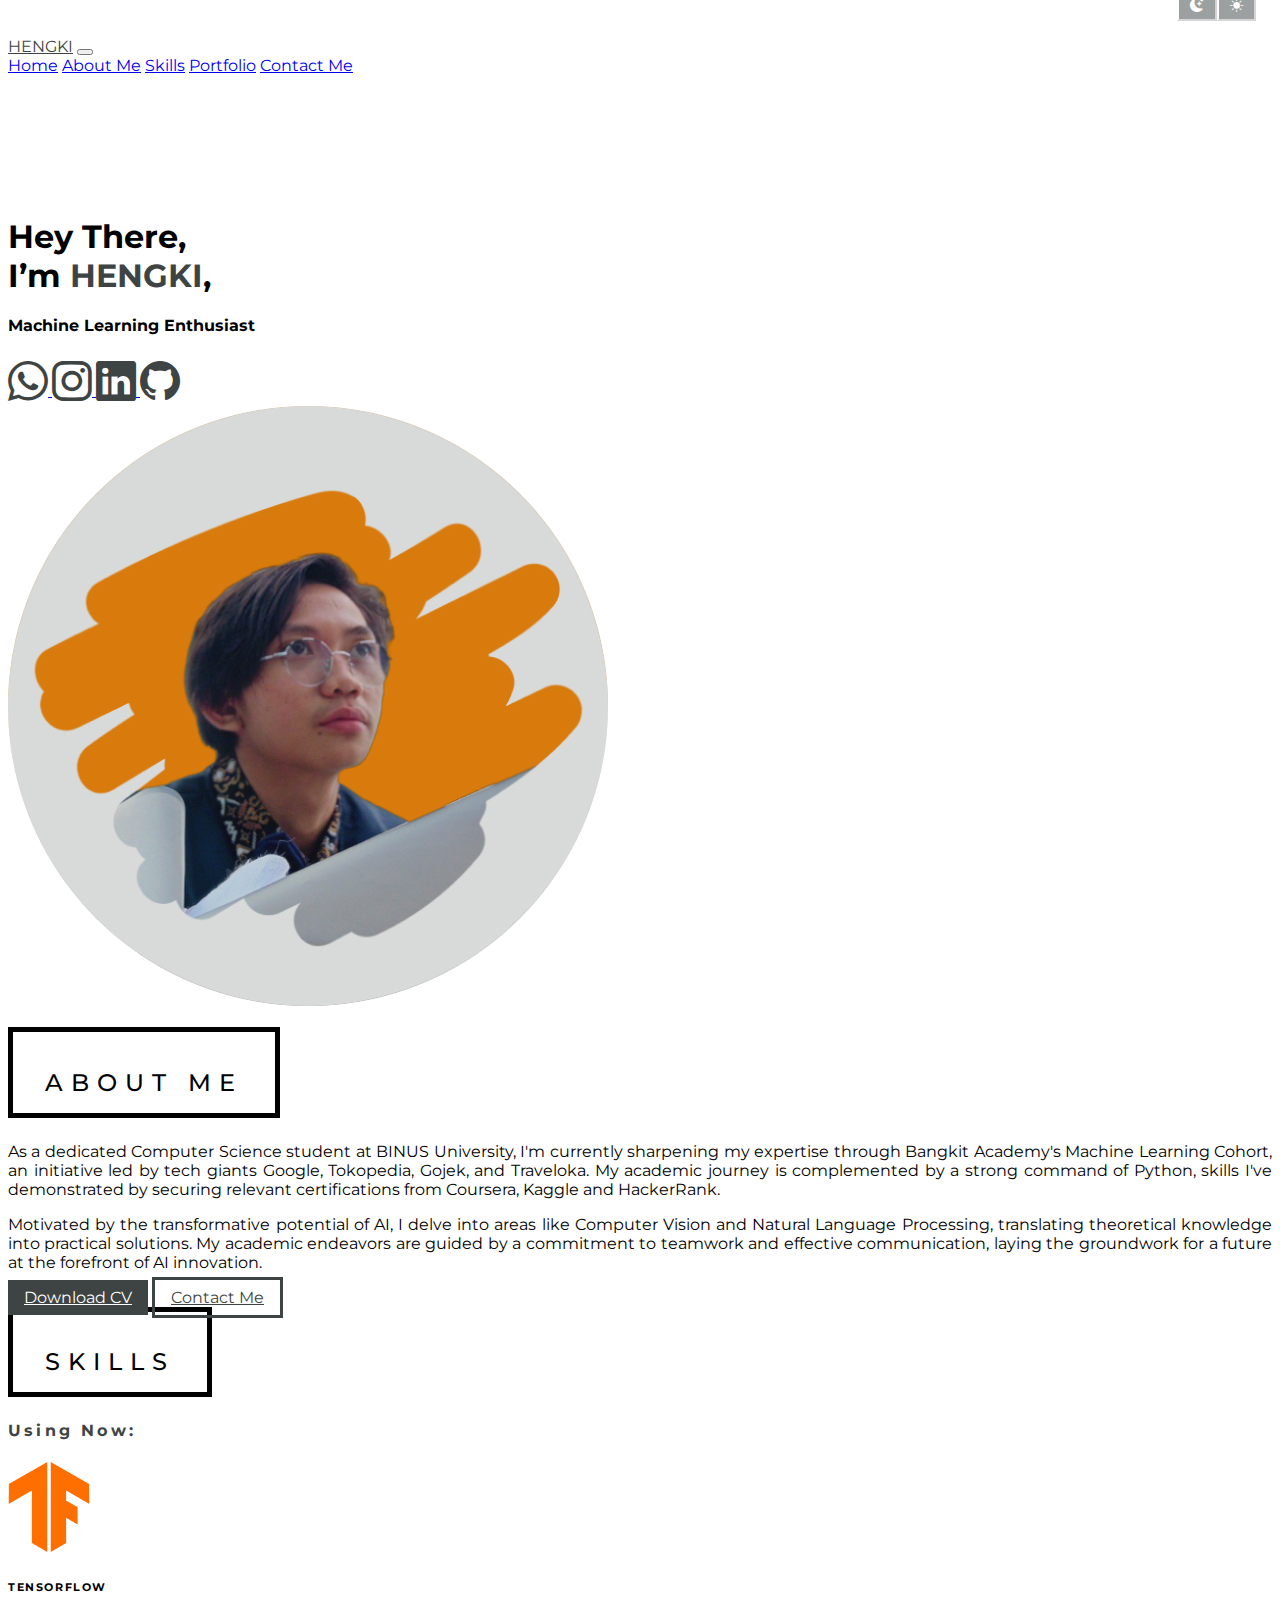
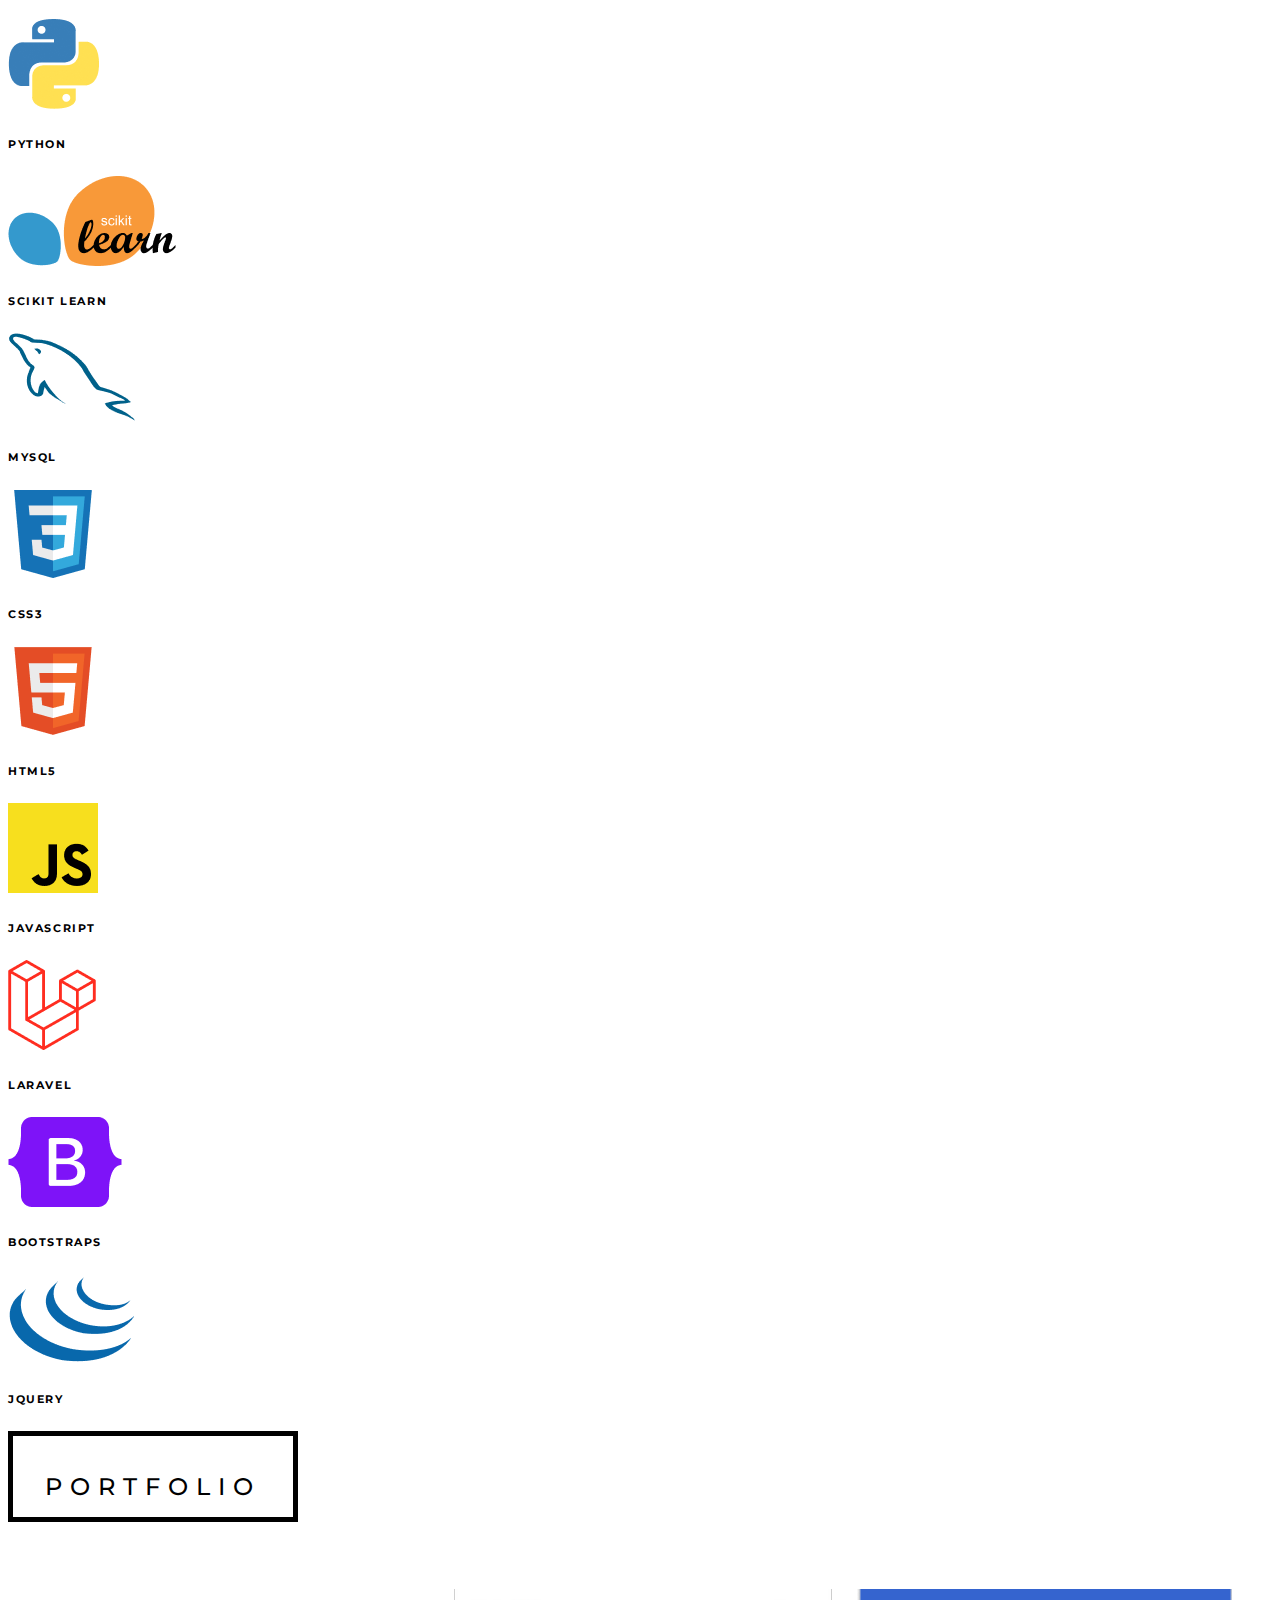
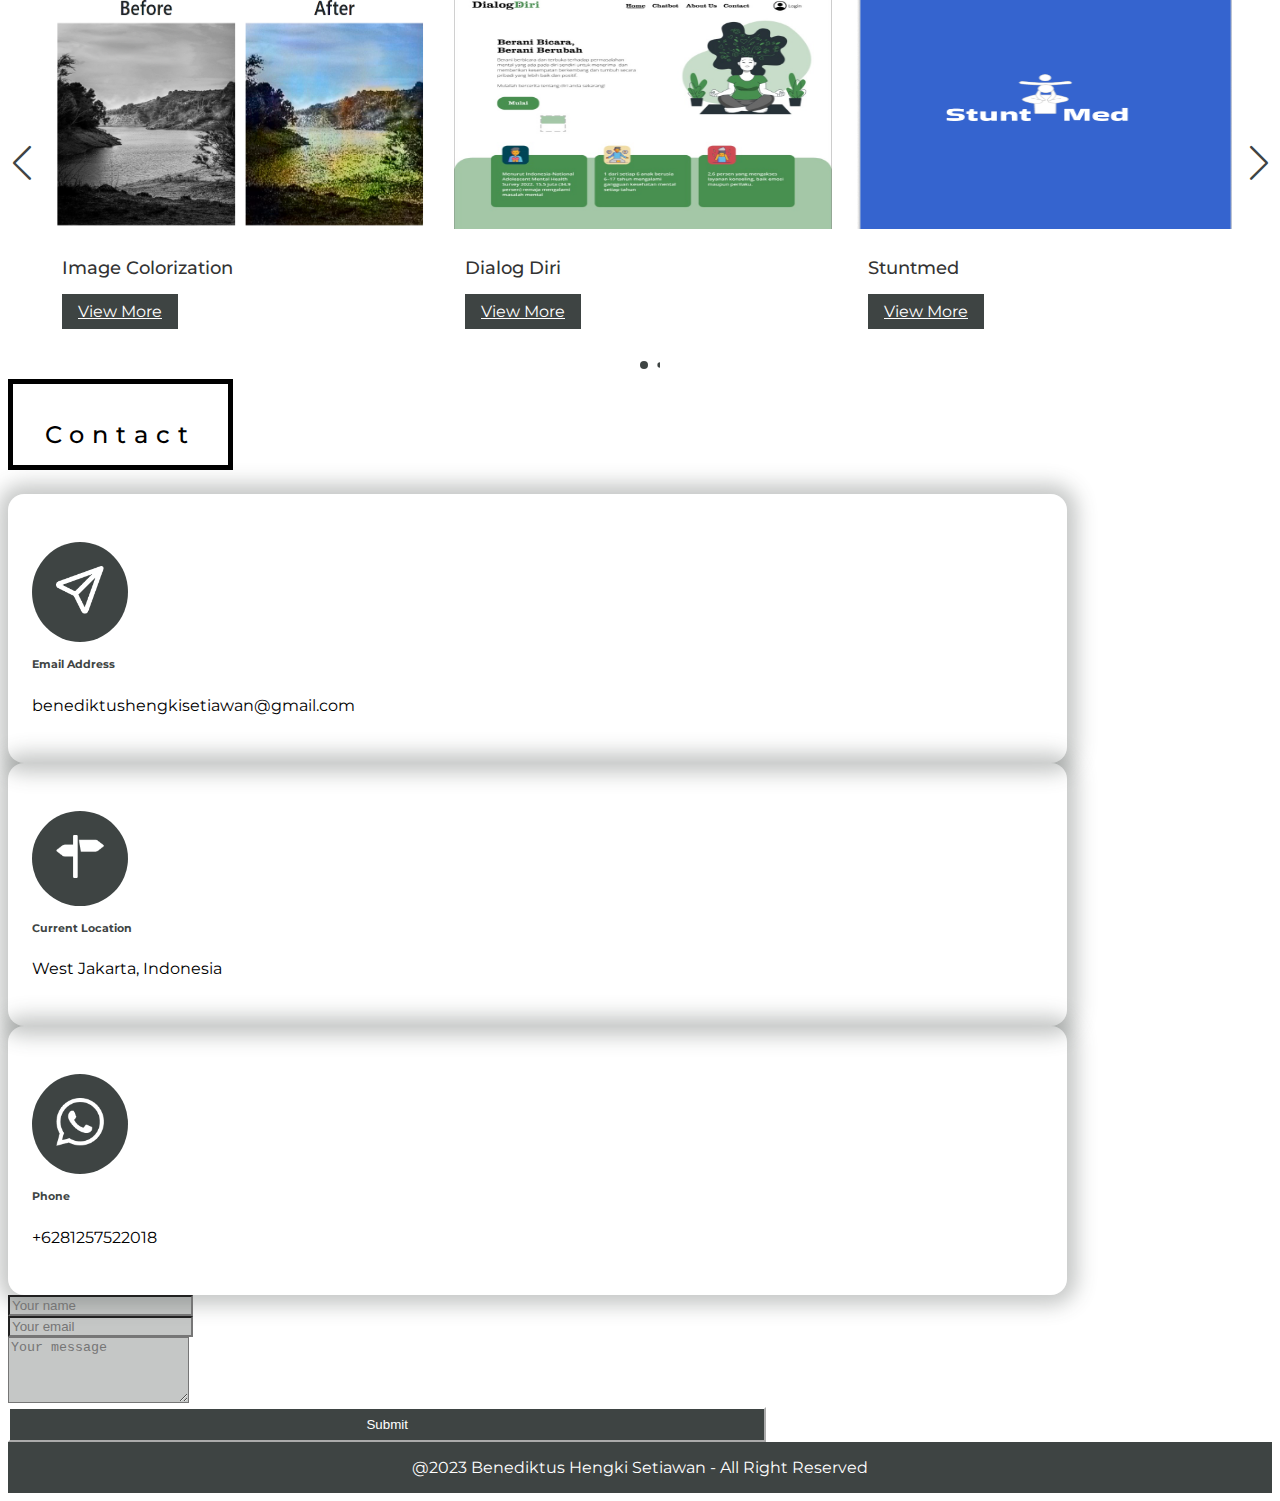
==== commit ef83013d: "update home title and about me" ====
--- a/index.html
+++ b/index.html
@@ -79,12 +79,12 @@
             <h1>Hey There,<br>
               I’m <span class="fw-bold">HENGKI</span>,
             </h1>
-            <h4>Machine Learning Engineer</h4>
+            <h4>Machine Learning Enthusiast</h4>
             <h5 id="home_title" class="mt-3 pe-0 pe-lg-5 text-justify">
               
             </h5>
             <!-- start of social icons -->
-            <div id="social_icons" class="d-flex justify-content-between w-75 w-md-75 w-lg-50 my-auto">
+            <div id="social_icons" class="d-flex justify-content-between w-75 w-md-75 w-lg-50 my-2">
               <a href="https://wa.me/+6281257522018">
                 <i class="bi bi-whatsapp"></i>
               </a>
